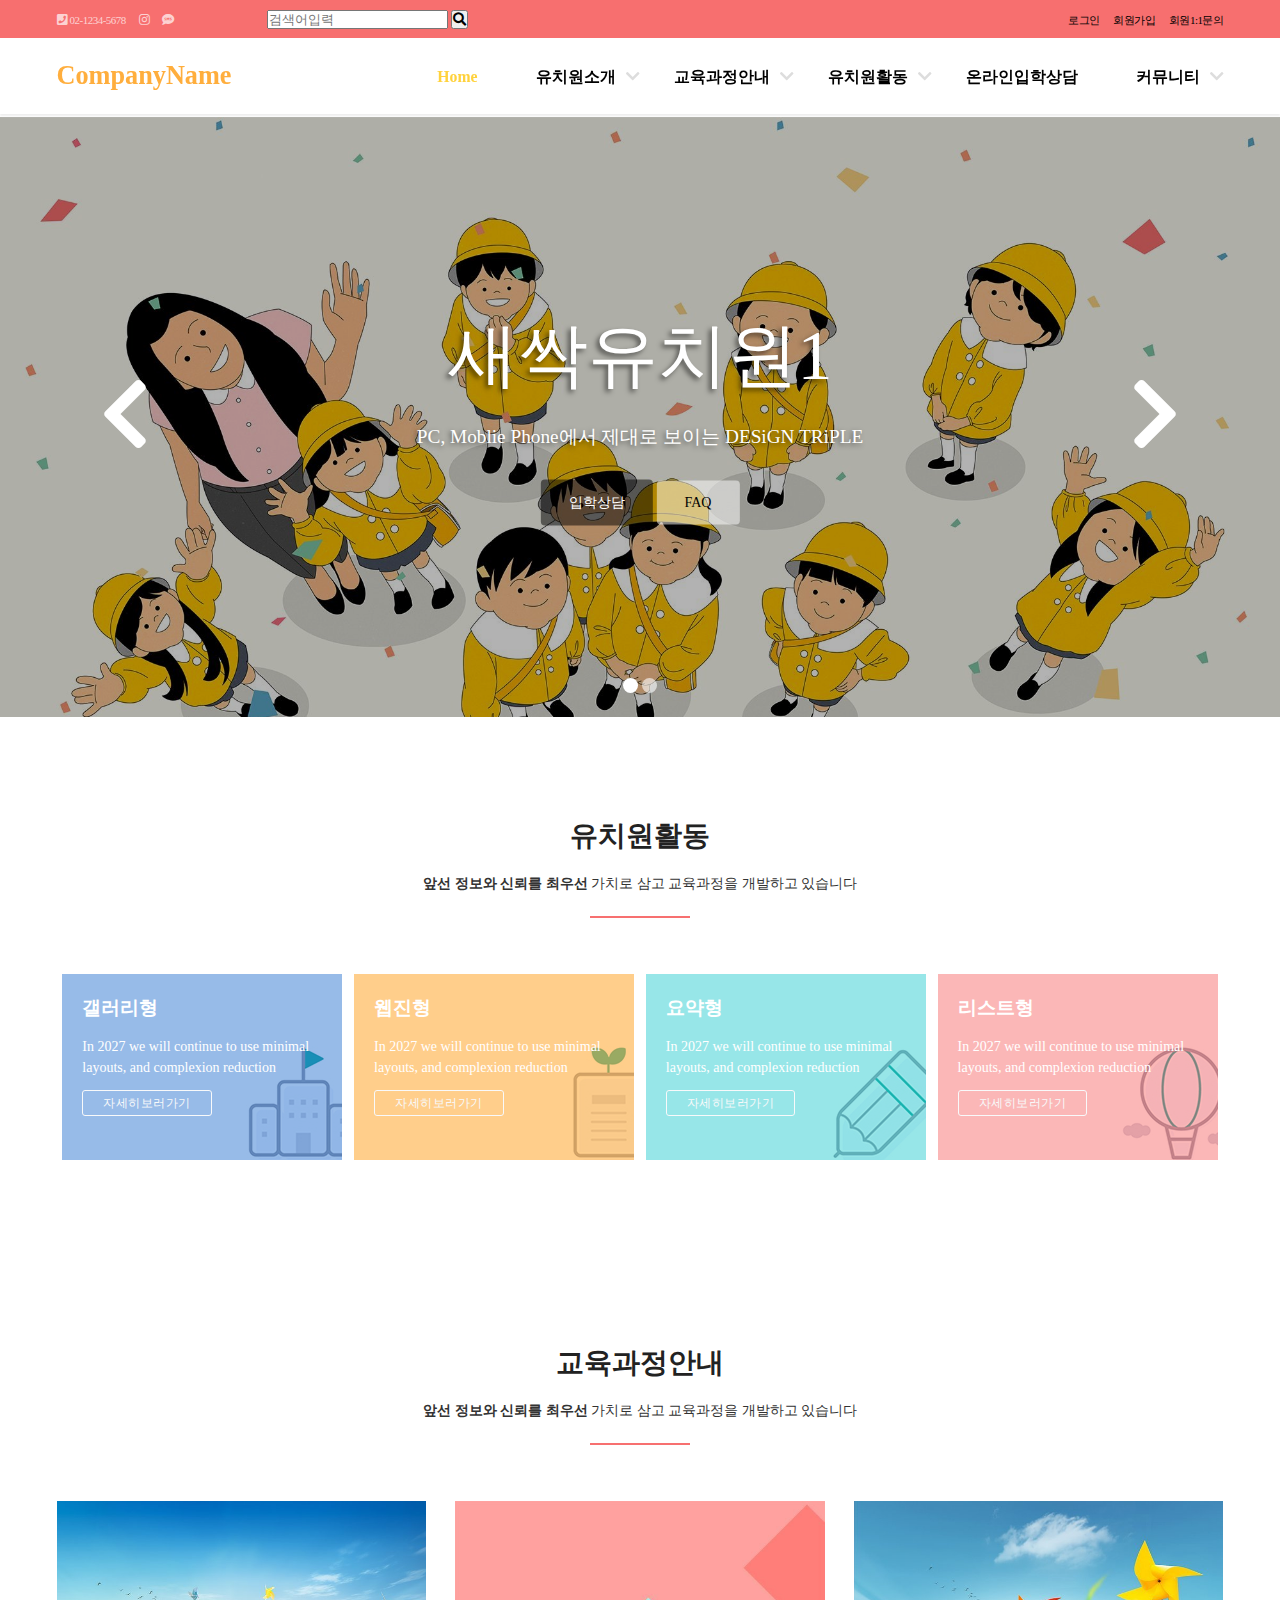
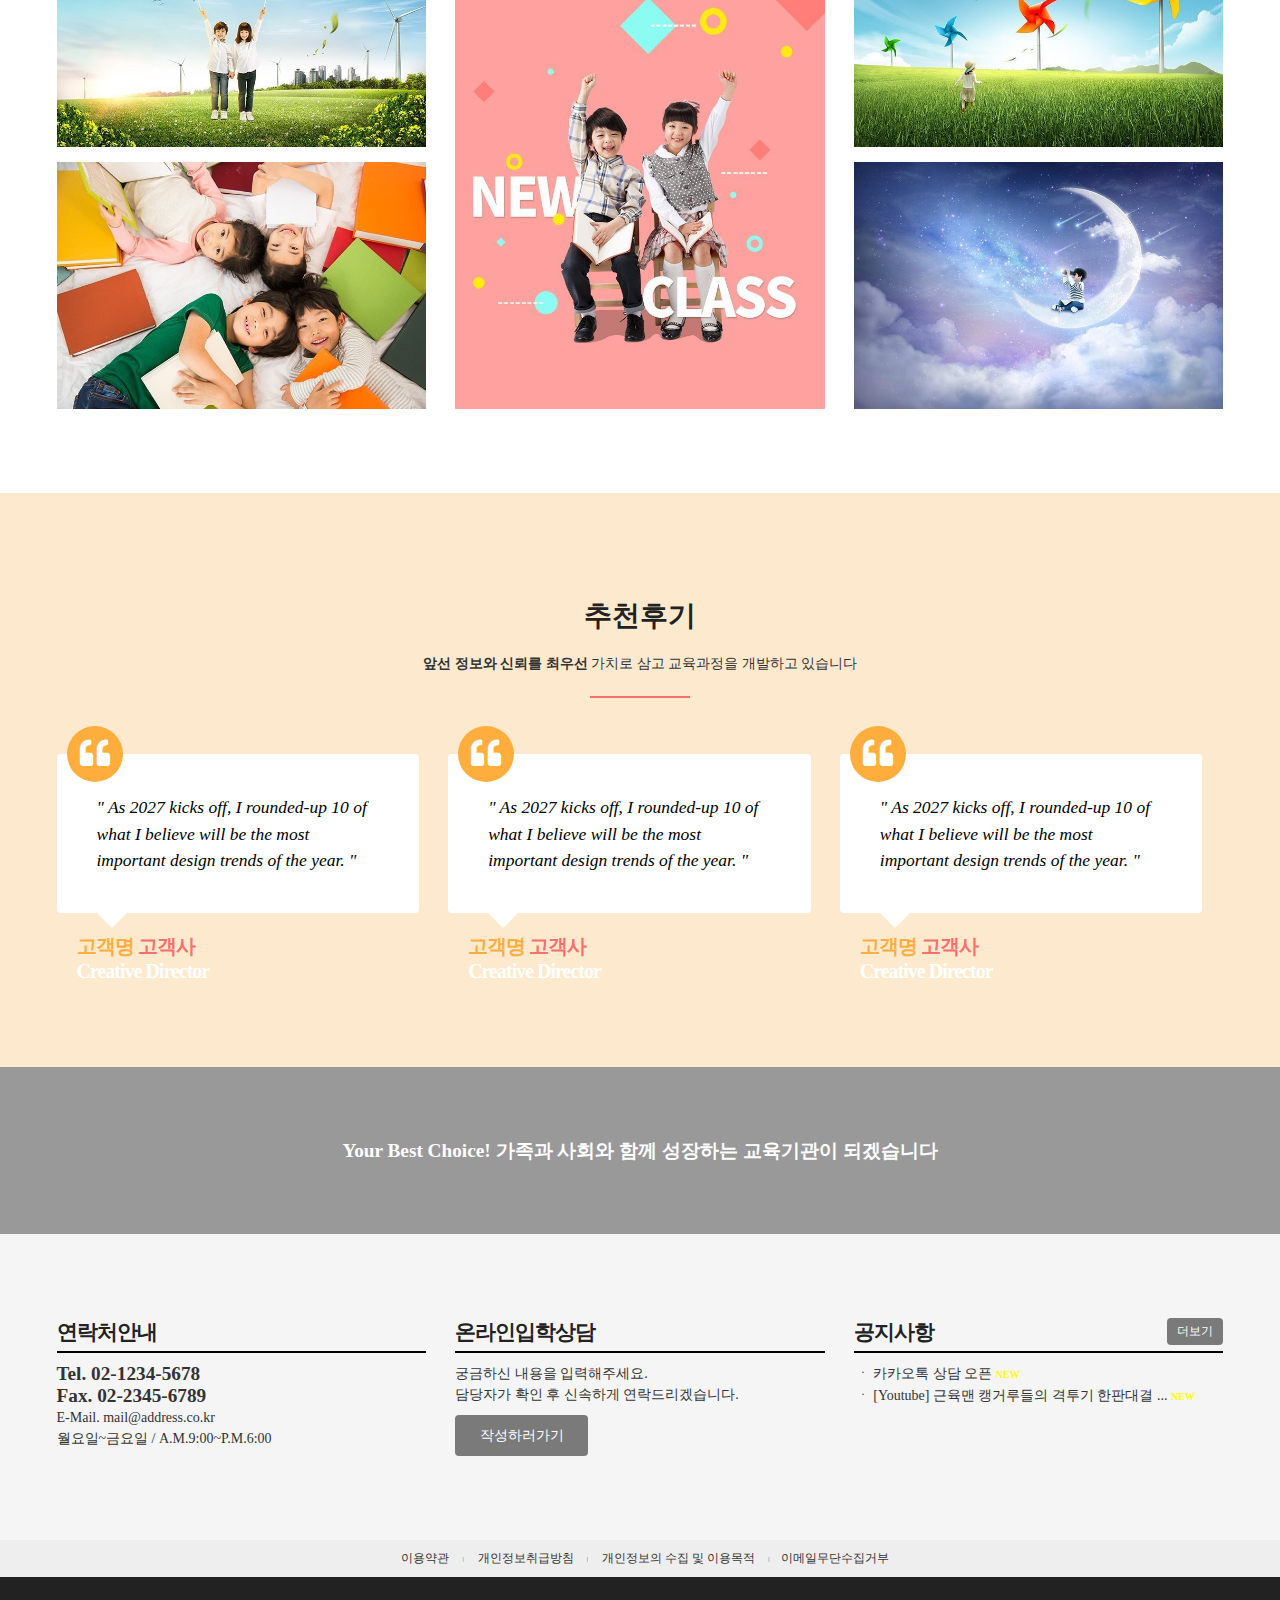
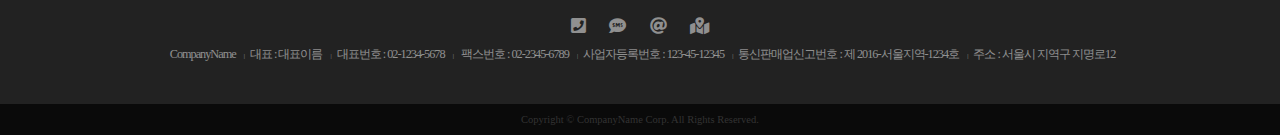
==== index.html @ 45c768ed "feat: top_menu search_box add" ====
<!DOCTYPE html>
<html lang="ko">
<meta charset="UTF-8">
<meta name="viewport" content="width=device-width, initial-scale=1.0">
<title>새싹유치원</title>
<link rel="stylesheet" href="css/index.css">
<link rel="stylesheet" href="https://use.fontawesome.com/releases/v5.7.0/css/all.css">
<!--[if lt IE 9]>
  <script src="https://oss.maxcdn.com/libs/html5shiv/3.7.0/html5shiv.js"></script>
<![endif]-->
<!-- 조건주석문 -->
<!--[if lt IE 9]-->
<!--[endif]-->
<!-- cc:ie 에밋조건확장문 단축기 -->

<!--[if lte IE 8 ]>
    lt는 >
    lte는 <
<![endif]-->
</head>

<body>

<div class="skip">
    <a href="#section">본문 바로가기</a>
</div>

<!-- 시멘틱태그를사용하면 검색엔진에서 상위로 노출해준다 하지만 브라우저 호환성은 많이 떨어진다 -->
    <header id="header">
        <div class="topmenu">
            <div class="row">
                <div class="sns">
                    <a href="#"><i class="fas fa-phone-square"></i> <span>02-1234-5678</span></a>
                    <a href="#"><i class="fab fa-instagram"></i>
                        <span class="blind">인스타그램</span>
                    </a>
                    <a href="#"><i class="fas fa-sms"></i>
                        <span class="blind">문자전송</span>
                    </a>
                    <div class="search_box">
                        <form action="#" method="post">
                            <fieldset>
                                <legend>
                                    검색
                                </legend>
                                <input type="text"  placeholder="검색어입력">
                                <button type="submit">
                                    <span class="blind">
                                        검색
                                    </span>
                                    <i class="fas fa-search"></i>
                                </button>
                            </fieldset>
                        </form>
                    </div>
                </div>
                <div class="login">
                    <a href="login.html">로그인</a>
                    <a href="join.html">회원가입</a>
                    <a href="#">회원1:1문의</a>
                </div>
            </div>
        </div>
        <div class="logoNav row">
            <h1>
                <a href="index.html">CompanyName</a>
            </h1>
            <nav class="nav">
                <ul class="depth1 cf">
                    <li><a href="#">Home</a></li>
                    <li><a href="#">유치원소개</a>
                        <ul class="depth2">
                        <li>
                            <a href="#">
                            원장인사말1      
                            </a>
                        </li>
                        <li>
                            <a href="#">
                            원장인사말2     
                            </a>
                        </li>
                        <li>
                            <a href="#">
                            연혁      
                            </a>
                        </li>
                        <li>
                            <a href="#">
                            비전      
                            </a>
                        </li>
                        <li>
                            <a href="#">
                            경여이념      
                            </a>
                        </li>
                        <li>
                            <a href="#">
                            위치안내1      
                            </a>
                        </li>
                        <li>
                            <a href="#">
                            위치안내2      
                            </a>
                        </li>
                        </ul>
                    </li>
                    <li><a href="#">교육과정안내</a>
                    <ul class="depth2">
                        <li>
                            <a href="#">
                            교육과정1
                            </a>
                        </li>
                        <li>
                            <a href="#">
                            교육과정2
                            </a>
                        </li>
                        <li>
                            <a href="#">
                            교육과정3
                            </a>
                        </li>
                        <li>
                            <a href="#">
                            교육과정4
                            </a>
                        </li>
                        <li>
                            <a href="#">
                            주요거래처
                            </a>
                        </li>
                    </ul>
                    </li>
                    <li><a href="#">유치원활동</a>
                        <ul class="depth2">
                            <li>
                                <a href="#">
                                    갤러리형
                                </a>
                            </li>
                            <li>
                                <a href="#">
                                    웹진형
                                </a>
                            </li>
                            <li>
                                <a href="#">
                                    요약형
                                </a>
                            </li>
                            <li>
                                <a href="#">
                                    리스트형
                                </a>
                            </li>
                        </ul>
                    </li>
                    <li><a href="#">온라인입학상담</a></li>
                    <li><a href="#">커뮤니티</a>
                        <ul class="depth2">
                            <li>
                                <a href="#">
                                    공지사항
                                </a>
                            </li>
                            <li>
                                <a href="#">
                                    자료실
                                </a>
                            </li>
                            <li>
                                <a href="#">
                                    FAQ
                                </a>
                            </li>
                            <li>
                                <a href="#">
                                    자유게시판
                                </a>
                            </li>
                        </ul>
                    </li>
                </ul>
            </nav>
        </div>
    </header>

    <section id="section">

        <article class="slideOuter">
            <article class="slideInner">
                <div>
                    <div class="text">
                        <p>새싹유치원1</p>
                        <p>PC, Moblie Phone에서 제대로 보이는 DESiGN TRiPLE</p>
                        <p>
                            <a href="#">입학상담</a>
                            <a href="#">FAQ</a>
                        </p>
                    </div>
                </div>
                <div>
                    <div class="text">
                        <p>새싹유치원2</p>
                        <p>PC, Moblie Phone에서 제대로 보이는 DESiGN TRiPLE</p>
                        <p>
                            <a href="#">입학상담</a>
                            <a href="#">FAQ</a>
                        </p>
                    </div>
                </div>
            </article>
            <div class="arr prev"><i class="fas fa-chevron-left"></i></div>
            <div class="arr next"><i class="fas fa-chevron-right"></i></div>
            <div class="dotBox">
                <a href="#" class="active"><span class="blind">1</span></a>
                <a href="#"><span class="blind">2</span></a>
            </div>
        </article>

        <article class="act row">
            <div class="title">
                <h2>유치원활동</h2>
                <p><strong>앞선 정보와 신뢰를 최우선</strong> 가치로 삼고 교육과정을 개발하고 있습니다</p>
            </div>
            <ul class="cf">
                <li>
                    <div>
                        <h3>갤러리형</h3>
                        <p>In 2027 we will continue to use minimal layouts, and complexion reduction</p>
                        <a href="#">자세히보러가기</a>
                    </div>
                </li>
                <li>
                    <div>
                        <h3>웹진형</h3>
                        <p>In 2027 we will continue to use minimal layouts, and complexion reduction</p>
                        <a href="#">자세히보러가기</a>
                    </div>
                </li>
                <li>
                    <div>
                        <h3>요약형</h3>
                        <p>In 2027 we will continue to use minimal layouts, and complexion reduction</p>
                        <a href="#">자세히보러가기</a>
                    </div>
                </li>
                <li>
                    <div>
                        <h3>리스트형</h3>
                        <p>In 2027 we will continue to use minimal layouts, and complexion reduction</p>
                        <a href="#">자세히보러가기</a>
                    </div>
                </li>
            </ul>
        </article>
        <article class="curriInfo row">
            <div class="title">
                <h2>교육과정안내</h2>
                <p><strong>앞선 정보와 신뢰를 최우선</strong> 가치로 삼고 교육과정을 개발하고 있습니다</p>
            </div>
            <div class="curriBox cf">
                <div class="col">
                    <div>
                        <img src="images/main-product1.min.jpg" alt="">
                        <div class="overlay">
                            <div class="copy">
                                <h3>The Everything Store</h3>
                                <p>Jeff Bezos And the Age og Amazon</p>
                            </div>
                        </div>
                    </div>
                    <div>
                        <img src="images/main-product2.min.jpg" alt="">
                        <div class="overlay">
                            <div class="copy">
                                <h3>The Self-Taught Programmer</h3>
                                <p>The Definitive Guide to Programming Professionally</p>
                            </div>
                        </div>
                    </div>
                </div>
                <div class="col">
                    <div>
                        <img src="images/main-product3.min.jpg" alt="">
                        <div class="overlay">
                            <div class="copy">
                                <h3>Expert Secrets</h3>
                                <p>The Underground Playbook for Finding Your Message, Building a Tribe, and Changing the
                                    World</p>
                            </div>
                        </div>
                    </div>
                </div>
                <div class="col">
                    <div>
                        <img src="images/main-product4.min.jpg" alt="">
                        <div class="overlay">
                            <div class="copy">
                                <h3>Python for Kids</h3>
                                <p>A Playful Introduction To Programming</p>
                            </div>
                        </div>
                    </div>
                    <div>
                        <img src="images/main-product5.min.jpg" alt="">
                        <div class="overlay">
                            <div class="copy">
                                <h3>Add a Device</h3>
                                <p>How to Add a Device to Your Amazon Account: Simple 1 Minute Steps with Screenshots
                                    (Register Kindle, Kindle Account, Add Device, Register Device)</p>
                            </div>
                        </div>
                    </div>
                </div>
            </div>
        </article>
        <article class="review">
            <div class="row">
                <div class="title">
                    <h2>추천후기</h2>
                    <p><strong>앞선 정보와 신뢰를 최우선</strong> 가치로 삼고 교육과정을 개발하고 있습니다</p>
                </div>
                <ul class="cf">
                    <li>
                        <div>
                            <div class="quote">
                                <i class="fas fa-quote-left"></i>
                            </div>
                            <blockquote class="blockQuote">
                                &quot; As 2027 kicks off, I rounded-up 10 of what I believe will be the most important
                                design trends of the year. &quot;
                            </blockquote>
                            <div class="client">
                                <p>고객명
                                    <a href="#">
                                        고객사
                                    </a>
                                </p>
                                <p>
                                    Creative Director
                                </p>
                            </div>
                        </div>
                    </li>
                    <li>
                        <div>
                            <div class="quote">
                                <i class="fas fa-quote-left"></i>
                            </div>
                            <blockquote class="blockQuote">
                                &quot; As 2027 kicks off, I rounded-up 10 of what I believe will be the most important
                                design trends of the year. &quot;
                            </blockquote>
                            <div class="client">
                                <p>고객명
                                    <a href="#">
                                        고객사
                                    </a>
                                </p>
                                <p>
                                    Creative Director
                                </p>
                            </div>
                        </div>
                    </li>
                    <li>
                        <div>
                            <div class="quote">
                                <i class="fas fa-quote-left"></i>
                            </div>
                            <blockquote class="blockQuote">
                                &quot; As 2027 kicks off, I rounded-up 10 of what I believe will be the most important
                                design trends of the year. &quot;
                            </blockquote>
                            <div class="client">
                                <p>고객명
                                    <a href="#">
                                        고객사
                                    </a>
                                </p>
                                <p>
                                    Creative Director
                                </p>
                            </div>
                        </div>
                    </li>
                </ul>
            </div>
        </article>
        <article class="bestChoice">
            <div class="overlay">
                <div class="row">
                    <p>Your Best Choice! 가족과 사회와 함께 성장하는 교육기관이 되겠습니다</p>
                </div>
            </div>
        </article>
        <article class="csNnotice">
            <div class="row cf">
                <div>
                    <h2>연락처안내</h2>
                    <div class="cscenter">
                        <p>
                            <a href="tel:02-1234-5678">
                                Tel. 02-1234-5678
                            </a>
                        </p>
                        <p>Fax. 02-2345-6789</p>
                        <p>
                            <a href="mailto: mail@address.co.kr">
                                E-Mail. mail@address.co.kr
                            </a>
                        </p>
                        <p>월요일~금요일 / A.M.9:00~P.M.6:00</p>
                    </div>
                </div>
                <div>
                    <h2>온라인입학상담</h2>
                    <div class="consult">
                        궁금하신 내용을 입력해주세요. <br>
                        담당자가 확인 후 신속하게 연락드리겠습니다.
                        <a href="#">작성하러가기</a>
                    </div>
                </div>
                <div>
                    <h2>공지사항</h2>
                    <ul class="notice">
                        <li><a href="#">
                                카카오톡 상담 오픈
                            </a></li>
                        <li><a href="#">
                                [Youtube] 근육맨 캥거루들의 격투기 한판대결
                                ...
                            </a></li>
                    </ul>
                    <a class="more" href="#">더보기</a>
                </div>
            </div>
        </article>
    </section>

    <footer id="footer">
        <div class="footerMenu">
            <div class="row">
                <a href="#">이용약관</a>
                <a href="#"> 개인정보취급방침 </a>
                <a href="#"> 개인정보의 수집 및 이용목적</a>
                <a href="#">이메일무단수집거부</a>
            </div>
        </div>
        <div class="comInfo">
            <div class="row">
                <div class="sns">
                    <a href="tel:02-123-1234">
                        <i class="fas fa-phone-square"></i>
                        <span class="blind">콜센터</span></a>
                    <a href="#">
                        <i class="fas fa-sms"></i>
                        <span class="blind">문자전송</span></a>
                    <a href="#">
                        <i class="fas fa-at"></i>
                        <span class="blind">이메일</span></a>
                    <a href="https://goo.gl/maps/5j4GAG8WB2VwJNU96" target="_blank">
                        <i class="fas fa-map-marked-alt"></i>
                        <span class="blind">찾아오시는길</span></a>
                </div>
                <div class="info">
                    <span>CompanyName</span>
                    <span>대표 : 대표이름</span>
                    <span>대표번호 : 02-1234-5678</span>
                    <span> 팩스번호 : 02-2345-6789</span>
                    <span>사업자등록번호 : 123-45-12345</span>
                    <span>통신판매업신고번호 : 제 2016-서울지역-1234호</span>
                    <span>주소 : 서울시 지역구 지명로12</span>
                </div>
            </div>
        </div>
        <div class="copyright">
            <div class="row">
                Copyright &copy; CompanyName Corp. All Rights Reserved.
            </div>
        </div>
    </footer>


</body>

</html>
---- css/index.css ----
@charset "utf-8";
@import "reset.css";
@import "common.css";


#section{
    padding-top: 117px;
}


.slideOuter {
    height: 600px;
    overflow: hidden;
    position: relative;
}

.slideOuter .arr {
    position: absolute;
    top: 50%;
    transform: translateY(-50%);
    font-size: 80px;
    color: #fff
}

.slideOuter .prev {
    left: 100px
}

.slideOuter .next {
    right: 100px
}

.slideOuter .dotBox {
    position: absolute;
    bottom: 20px;
    left: 50%;
    transform: translateX(-50%)
}

.slideOuter .dotBox a {
    display: inline-block;
    width: 15px;
    height: 15px;
    background: #fff;
    opacity: 0.6;
    border-radius: 50%
}

.slideOuter .dotBox a.active {
    opacity: 1;
}

.slideInner>div {
    height: 600px;
    background-size: cover;
    background-position: center;
    background-repeat: no-repeat;
    position: relative
}

.slideInner>div:before {
    content: '';
    position: absolute;
    top: 0;
    left: 0;
    bottom: 0;
    right: 0;
    background: rgba(0, 0, 0, 0.3);
}

.slideInner>div:first-child {
    background-image: url(../images/main-cover1.min.jpg)
}

.slideInner>div:last-child {
    background-image: url(../images/main-cover2.min.jpg)
}

.slideInner>div>.text {
    position: absolute;
    top: 50%;
    left: 50%;
    transform: translate(-50%, -50%);
    text-align: center;
    color: #fff;
    /* z-index:9999; */
}

.slideInner .text>p:first-child {
    font-size: 70px;
    text-shadow: -3px 3px 5px rgba(0, 0, 0, 0.5);
}

.slideInner .text>p:nth-child(2) {
    font-size: 19.25px;
    text-shadow: -2px 2px 5px rgba(0, 0, 0, 0.5);
    margin: 20px 0px 30px
}

.slideInner .text>p:nth-child(3)>a {
    display: inline-block;
    padding: 14px 28px;
    font-size: 14px;
    border-radius: 4px;
}

.slideInner .text>p:nth-child(3)>a:nth-child(1) {
    color: #fff;
    background: rgba(0, 0, 0, 0.5)
}

.slideInner .text>p:nth-child(3)>a:nth-child(2) {
    color: #000;
    background: rgba(255, 255, 255, 0.5)
}

.slideInner .text>p:nth-child(3)>a:nth-child(1):hover {
    background: #ffd23c
}

.slideInner .text>p:nth-child(3)>a:nth-child(2):hover {
    color: #fff
}

#section .title h2 {
    font-size: 28px;
    color: #222;
    margin: 20px 0 20px;
    font-weight: bold;
    text-align: center
}

#section .title p {
    font-size: 14px;
    color: #333;
    margin-bottom: 56px;
    padding-bottom: 25px;
    text-align: center;
    position: relative;
}

#section .title p:after {
    content: '';
    width: 100px;
    height: 2px;
    background: #f77070;
    position: absolute;
    bottom: 0;
    left: 50%;
    margin-left: -50px;
}

#section .title p strong {
    font-weight: bold
}

.act {
    padding: 80px 0
}

.act ul li {
    float: left;
    width: 24%;
    background-size: auto;
    background-repeat: no-repeat;
    height: 186px;
    margin: 0 0.5%;
    position: relative
}

.act ul li:nth-child(1) {
    background-image: url(../images/main-business1.min.jpg);
}

.act ul li:nth-child(1):before {
    content: '';
    position: absolute;
    top: 0;
    left: 0;
    right: 0;
    bottom: 0;
    background-color: rgba(48, 120, 210, 0.5);
}

.act ul li:nth-child(2) {
    background-image: url(../images/main-business2.min.jpg)
}

.act ul li:nth-child(2):before {
    content: '';
    position: absolute;
    top: 0;
    left: 0;
    right: 0;
    bottom: 0;
    background-color: rgba(255, 174, 61, 0.6);
}

.act ul li:nth-child(3) {
    background-image: url(../images/main-business3.min.jpg)
}

.act ul li:nth-child(3):before {
    content: '';
    position: absolute;
    top: 0;
    left: 0;
    right: 0;
    bottom: 0;
    background-color: rgba(48, 205, 210, 0.5);
}

.act ul li:nth-child(4) {
    background-image: url(../images/main-business4.min.jpg)
}

.act ul li:nth-child(4):before {
    content: '';
    position: absolute;
    top: 0;
    left: 0;
    right: 0;
    bottom: 0;
    background-color: rgba(247, 111, 111, 0.5);
}

.act ul li div {
    position: absolute;
    top: 10px;
    left: 20px;
    right: 20px;
    bottom: 10px;
    color: #fff;
}

.act ul li div h3 {
    margin: 10px 0;
    font-size: 19.25px;
    font-weight: bold
}

.act ul li div p {
    font-size: 14px;
    margin: 15px 0;
    line-height: 1.5
}

.act ul li div a {
    padding: 5px 20px;
    font-size: 12px;
    line-height: 1.5;
    border-radius: 3px;
    color: #f8f9fa;
    border: 1px solid #f8f9fa;
    letter-spacing: 0.5px;
    transition: all 0.5s;
}

.act ul li div a:hover {
    color: #212529;
    background-color: #f8f9fa
}

.curriInfo {
    padding: 84px 0;
}

.curriBox>div {
    float: left;
    width: 31.66%
}

.curriBox>.col:nth-child(1)>div:first-child {
    margin-bottom: 15px;
}

.curriBox>.col:nth-child(2) {
    margin: 0 2.5%;
}


.curriBox>.col:nth-child(3)>div:first-child {
    margin-bottom: 15px;
}

.curriBox>.col>div {
    position: relative;

}

.curriBox .overlay {
    position: absolute;
    top: 0;
    left: 0;
    right: 0;
    bottom: 0;
    background: -o-liner-gradient(to right, #ffd23c, #ffae3d);
    /* 오페라 */
    background: -moz-liner-gradient(to right, #ffd23c, #ffae3d);
    /* 파이어폭스 */
    background: -webkit-liner-gradient(left top, #ffd23c, #ffae3d);
    /* 옛날브라우져 */
    background: linear-gradient(to right, #ffd23c, #ffae3d);
    opacity: 0;
    transition: all 0.5s;
    overflow: hidden;
    /* 카피 클래스의 바텀이 -20px 내려가서 오버레이 클레스 부분의 속성을 오버플로우 히든을 해줘야지 아래에 마우스 커서가 갈경우의 hover 반을을 없애준다 */
}

.curriBox .copy {
    position: absolute;
    /* 이미 부모가 포지션 속성을 갖고 있을때는 포지션 relativ 속성을 줄필요가없다 */
    bottom: -20px;
    left: 20px;
    right: 20px;
    color: #fff;
    transition: all 0.5s;
}

.curriBox .col>div:hover .copy {
    bottom: 20px;
}

.curriBox .copy h3 {
    font-size: 24.5px;
    font-weight: bold;
}

.curriBox .copy p {
    font-size: 14px;
    font-weight: bold;
    margin: 15px 0;
    line-height: 1.5;
}


.curriBox .col>div:hover .overlay {
    opacity: 0.8
}

.review {
    background: #fdeace;
    padding: 84px 0
}

.review ul li {
    float: left;
    width: 31.06%;
    /* background: red; */
}

.review ul li:nth-child(2) {
    margin: 0 2.5%;
}

.review ul li>div {
    position: relative;
}

.review .quote {
    font-size: 30px;
    color: #fff;
    width: 56px;
    height: 56px;
    background-color: #ffae3d;
    border-radius: 50%;
    text-align: center;
    line-height: 56px;
    position: absolute;
    top: -28px;
    left: 10px;
    z-index: 999;
    /* 블록속성의 쿼트가 나중에 코딩이되있으므로 따옴표가 객체들 아래로 내려가있는데 쿼트 박스에다 z-index: ;속성을줘서 위로 올릴수있다 */
    /* 따옴표 부분 코딩 */
}

.review .blockQuote {
    background: #fff;
    font-size: 17.5px;
    padding: 40px;
    border-radius: 4px;
    font-style: italic;
    line-height: 1.5;
    position: relative;
    margin-bottom: 20px;
    /* 리뷰말풍선내용에대한 코딩 */
}

.review .blockQuote:after {
    content: '';
    position: absolute;
    top: 100%;
    /* 에프터값을 이용하여 좌우의 넓이를 정하고 탑의 높이를 정하면 부모 바로 아래쪽으로 내려올수 있다 */
    left: 40px;
    border-top: 15px solid #fff;
    border-left: 15px solid transparent;
    border-right: 15px solid transparent;
    /* 반대방향의 삼각형을 없앨려면 바텀을 없애면된다 */
    /* 말풍선 밑에 삼각형꼬리모양의 보더라인들을 주어서 코딩으로 생성할수 있다 */
}

.review .client {
    padding: 0 20px;
    font-size: 20px;
    font-weight: bold;
    letter-spacing: -1px;
}
/* 고객명과 고객사들부분 코딩 */

.review .client p:nth-child(1) {
    font-size: 20px;
    color: #ffae3d;
}

.review .client a {
    color: #f76f6f;
}

.review .client p:nth-child(2) {
    color: #fff;
}


.bestChoice {
    background: url(../images/main-bottomBanner.min.jpg) no-repeat;
    /* height: 160px; */
    background-size: cover;
    background-position: center;
    background-attachment: fixed;
    /* 백그라운드 어탠치먼트 속성은 배경이미지는 픽스드 가된다 스크롤을 내리면 전체 레이아웃에 있는 박스는 고정되지만 배경이미지는 변하는 모습을 볼수가있다 */
    font-size: 19.25px;
    color: #fff;
    text-align: center;
    /* line-height: 160px; */
    font-weight: bold;
    position: relative;
}
    /* 백그라운드 어탠치먼트 픽스드 속성 스크롤에따라 배경이달라지는 반응형 속성 */
.bestChoice:before {
    content: '';
    background-color: rgba(0, 0, 0, 0.4);
    position: absolute;
    /* 앱솔루트 값을 쓰면 사이즈의 크기가 절대적으로 고정이 되므로 아래 하위 태그에 하이트값이나 넓이 값을줄때는 주의해야한다 */
    top: 0;
    left: 0;
    bottom: 0;
    right: 0;
}

/* 
.bestChoice .overlay{
    background-color: rgba(0,0,0,0.4);
    position: absolute; */
/* top: 0;
    left: 0;
    bottom: 0;
    right: 0;
} */
/* 앱솔루트 값을 쓰면 사이즈의 크기가 절대적으로 고정이 되므로 아래 하위 태그에 하이트값이나 넓이 값을줄때는 주의해야한다 */

.bestChoice .row {
    padding: 70px 0px;
    position: relative;
    /* 패딩으로도 하이트 값을 새울수 있으나 라인하이트 속성은 사용하지 못하니 텍스트 값안에 직접넣어야한다 */
    /* 포지션이없는곳에서는 zindex속성을 써도 유효하지가 않다 쓰기전에 포지션 속성을줄것 */
    /* 포지션속성이 필요한데 굳이넣어줘야할때는 relative속성값을 쓴다 */
    /* div오버레이 방식으로 풀어보는거랑 padding방식으로 풀어보는거랑 둘다 숙지해보기 
    오버레이 클레스가 있는 상태에선 패딩으로는 레이아웃을 맞출수가없음 오버레이 클레스에서는 포지션이 앱솔루트 값으로 절대값을 갇기떄문에 패딩이 아닌 하이트값을 주어서 레이아웃을잡아야한다*/
}





.csNnotice {
    background: #f5f5f5;
    padding: 84px 0;
    color: #333;
}

.csNnotice>.row>div {
    float: left;
    width: 31.66%;
}

.csNnotice h2 {
    font-size: 21px;
    color: #222;
    letter-spacing: -1px;
    font-weight: bold;
    border-bottom: #000 2px solid;
    padding-bottom: 5px;
    margin-bottom:10px;
}

.csNnotice>.row>div:nth-child(2) {
    margin: 0 2.5%;
}

.csNnotice .cscenter p:nth-child(1),
.csNnotice .cscenter p:nth-child(2) {
    font-size: 19.25px;
    font-weight: bold;
}

.csNnotice .cscenter p:nth-child(3),
.csNnotice .cscenter p:nth-child(4){
    font-size: 14px;
    line-height: 1.5;
}

.csNnotice .consult {
    font-size: 14px;
    line-height: 1.5;
}

.csNnotice .consult a {
    display: block;
    /* 디스플레이속성값을 인라인-블럭으로 줄경우 공간이 모자르면 태그의 위치가 변해버리기 때문에  블럭태그로 주는것이 좋다 */
    padding: 10px 20px;
    background: rgba(0,0,0,0.5);
    color: #fff;
    width: 133px;
    border-radius: 4px;
    margin-top: 10px;
    text-align: center;
}

.csNnotice .consult a:hover {
    background: #ffae3d;
}


.csNnotice .notice li {
    padding: 2px;
}


.csNnotice .notice a {
    font-size: 14px;
    display: block;
    /* white-space: nowrap;
    overflow: hidden; */
    /* text-overflow: ellipsis; */
    /* 인라인태그들은 오버플로우 히든이 먹히지않으므로 디스플래이를 블록으로바꿔준다 */
}

.csNnotice .notice a:before {
    content: 'ㆍ';
}

.csNnotice .notice a:after {
    content: 'NEW';
    color: #ff0;
    font-size: 10px;
    font-weight: bold;
}

.csNnotice div:nth-child(3)   {
    position: relative;
    /* nth-child선택자를 사용할때는 태그앞에 클래스명이붙은 태그들을 무시하고 선택이된다 */
}

.csNnotice .notice+.more {
    position: absolute;
    top: 0px;
    right: 0;
    padding:5px 10px;
    color: #fff;
    border-radius: 4px;
    font-size: 12px;
    background: rgba(0,0,0,0.5);
}

.csNnotice .notice+.more:hover {
    background: #ffae3d;
}
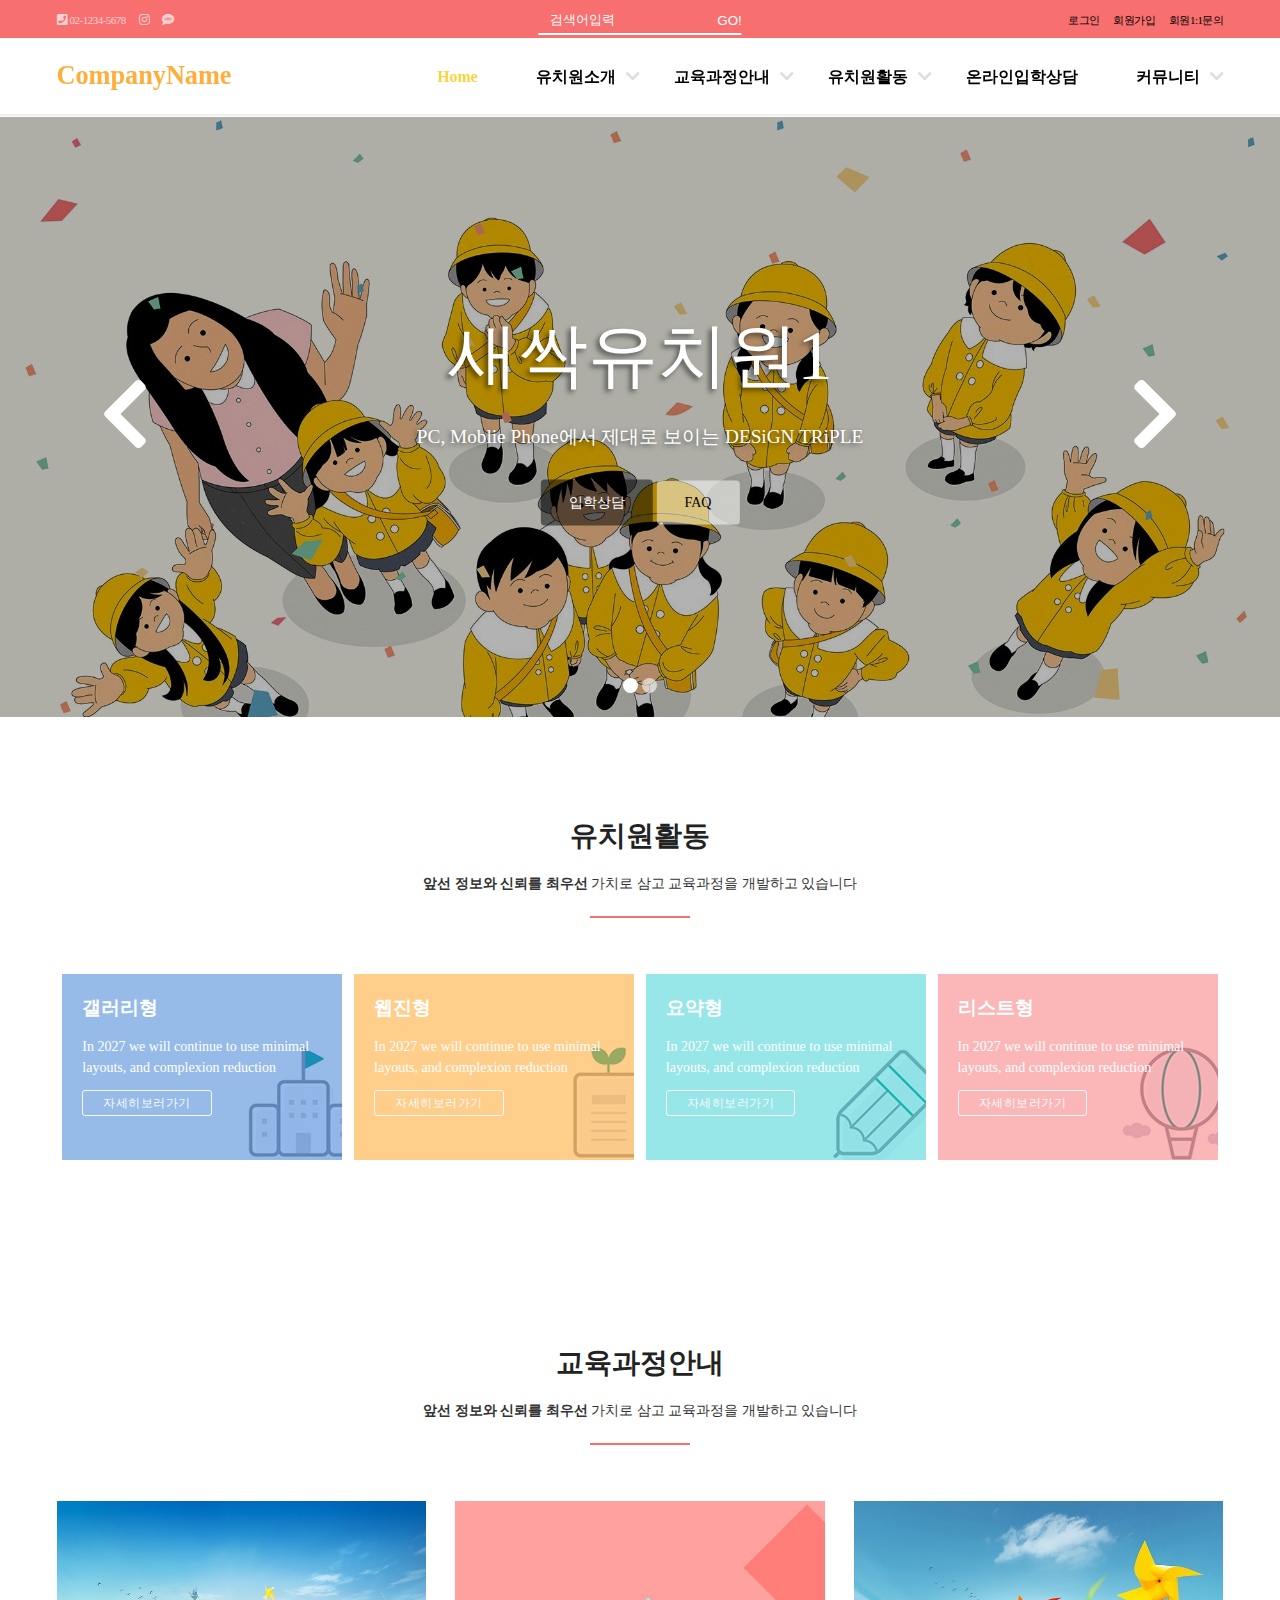
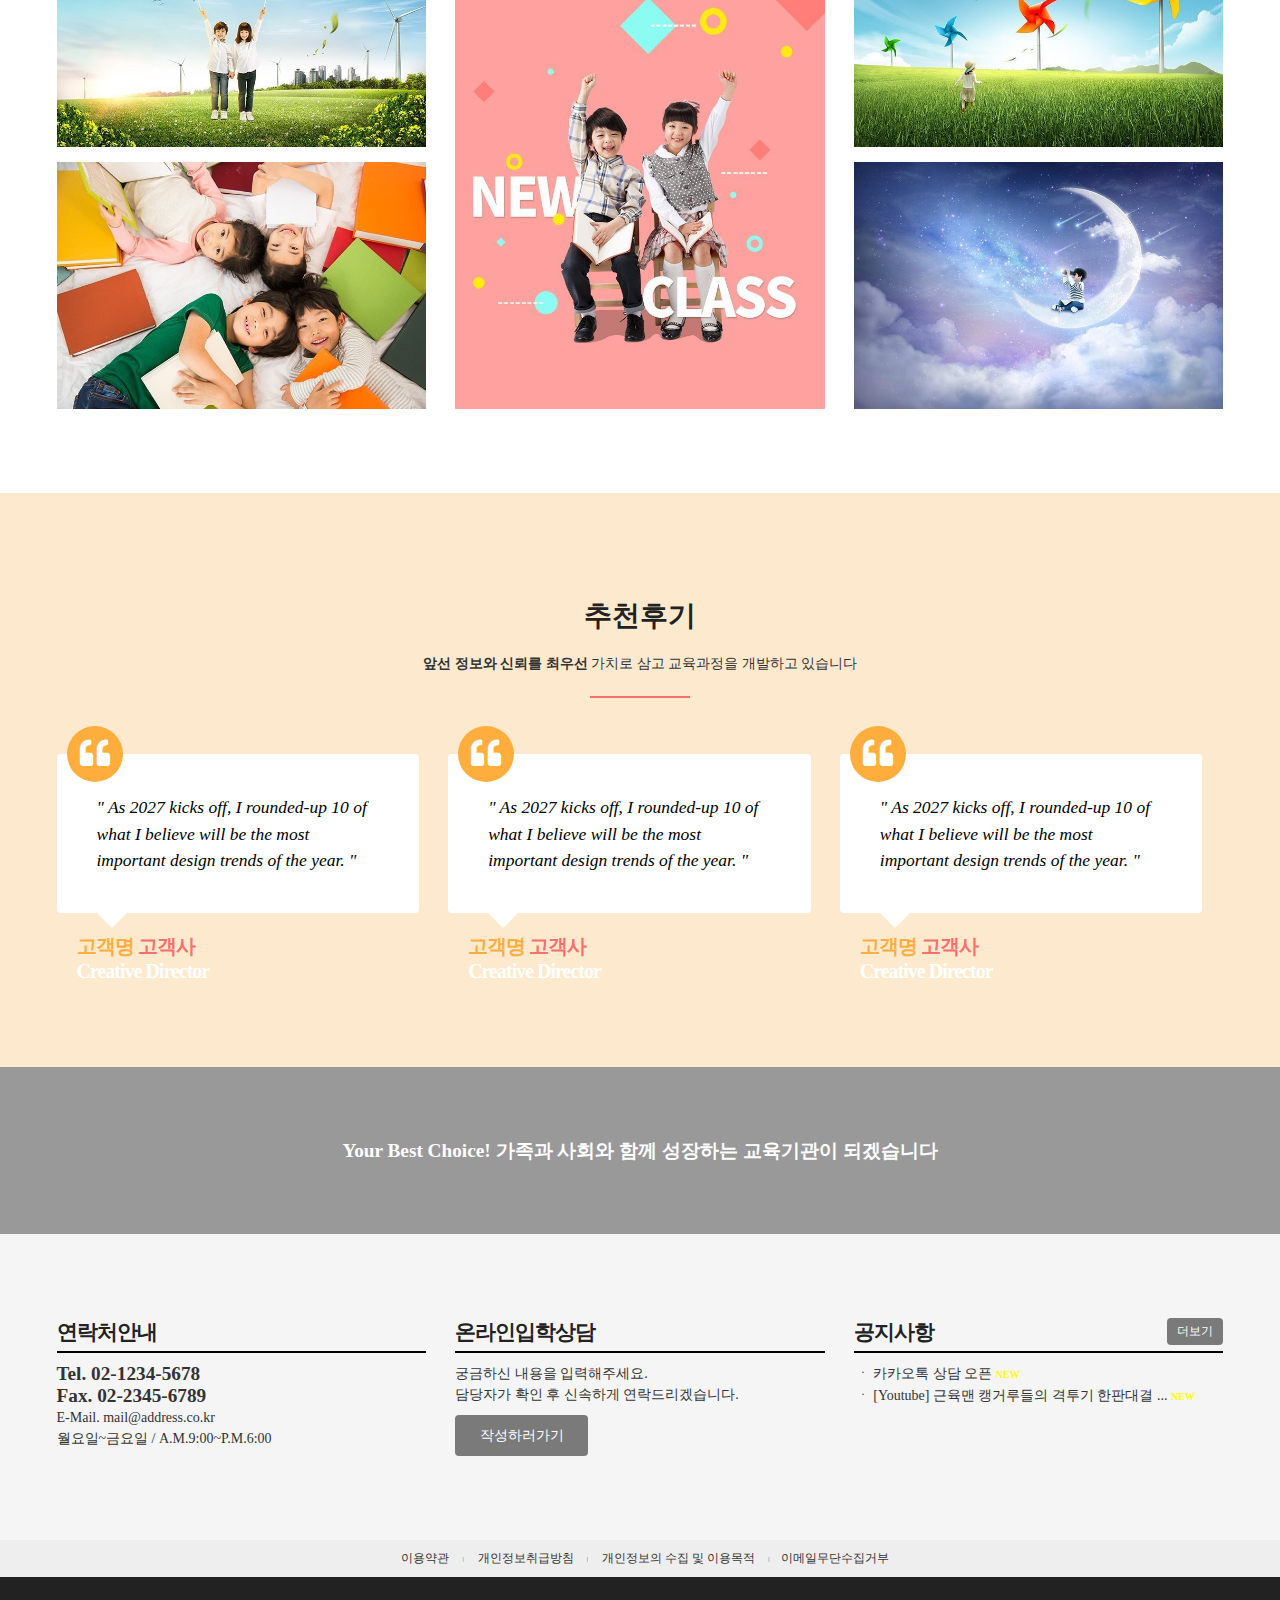
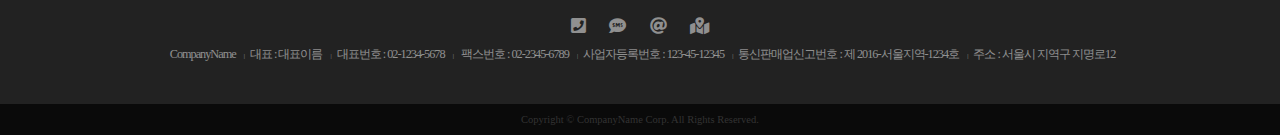
==== commit 7f560d01: "fix: search_box style fix" ====
--- a/index.html
+++ b/index.html
@@ -41,14 +41,15 @@
                         <form action="#" method="post">
                             <fieldset>
                                 <legend>
-                                    검색
+                                    검색창
                                 </legend>
                                 <input type="text"  placeholder="검색어입력">
                                 <button type="submit">
                                     <span class="blind">
                                         검색
                                     </span>
-                                    <i class="fas fa-search"></i>
+                                        GO!
+                                    <!-- <i class="fas fa-search"></i> -->
                                 </button>
                             </fieldset>
                         </form>
@@ -63,7 +64,7 @@
         </div>
         <div class="logoNav row">
             <h1>
-                <a href="index.html">CompanyName</a>
+                <a href="https://alswo515.github.io/kinder/">CompanyName</a>
             </h1>
             <nav class="nav">
                 <ul class="depth1 cf">
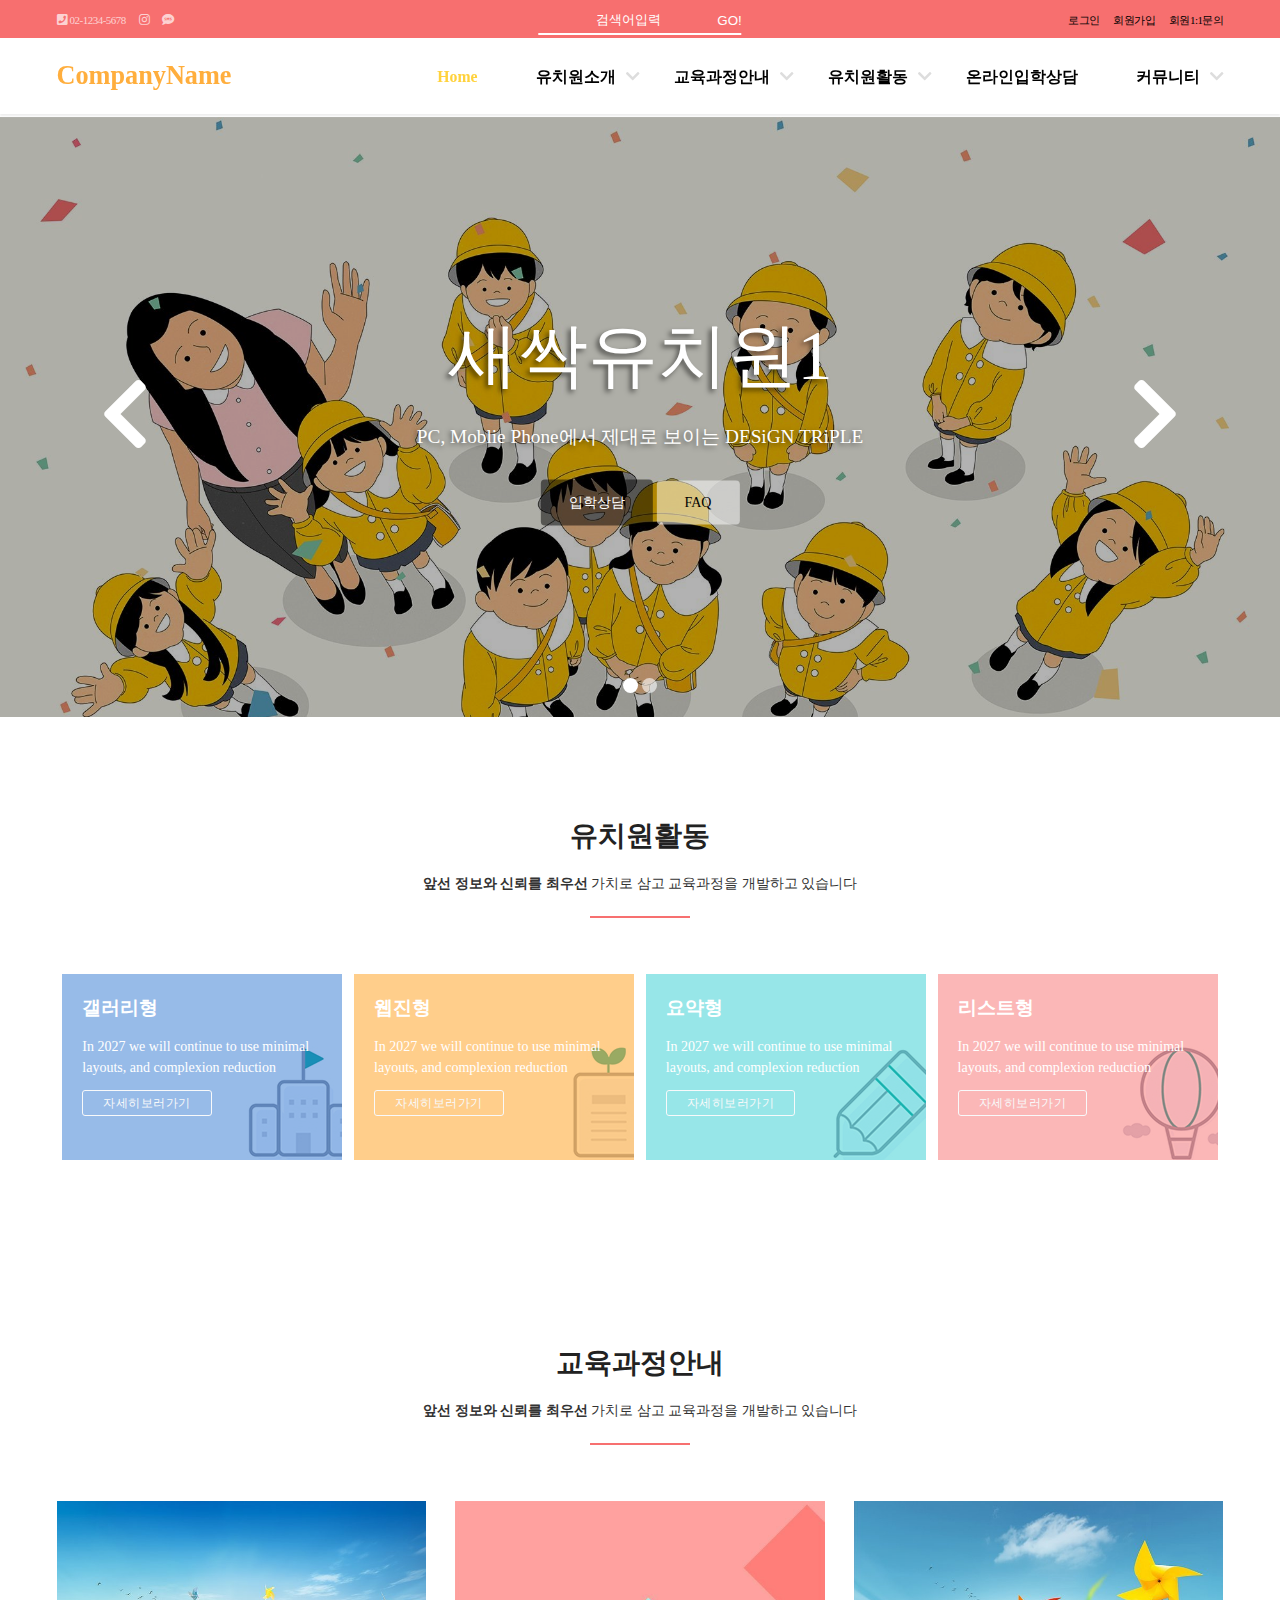
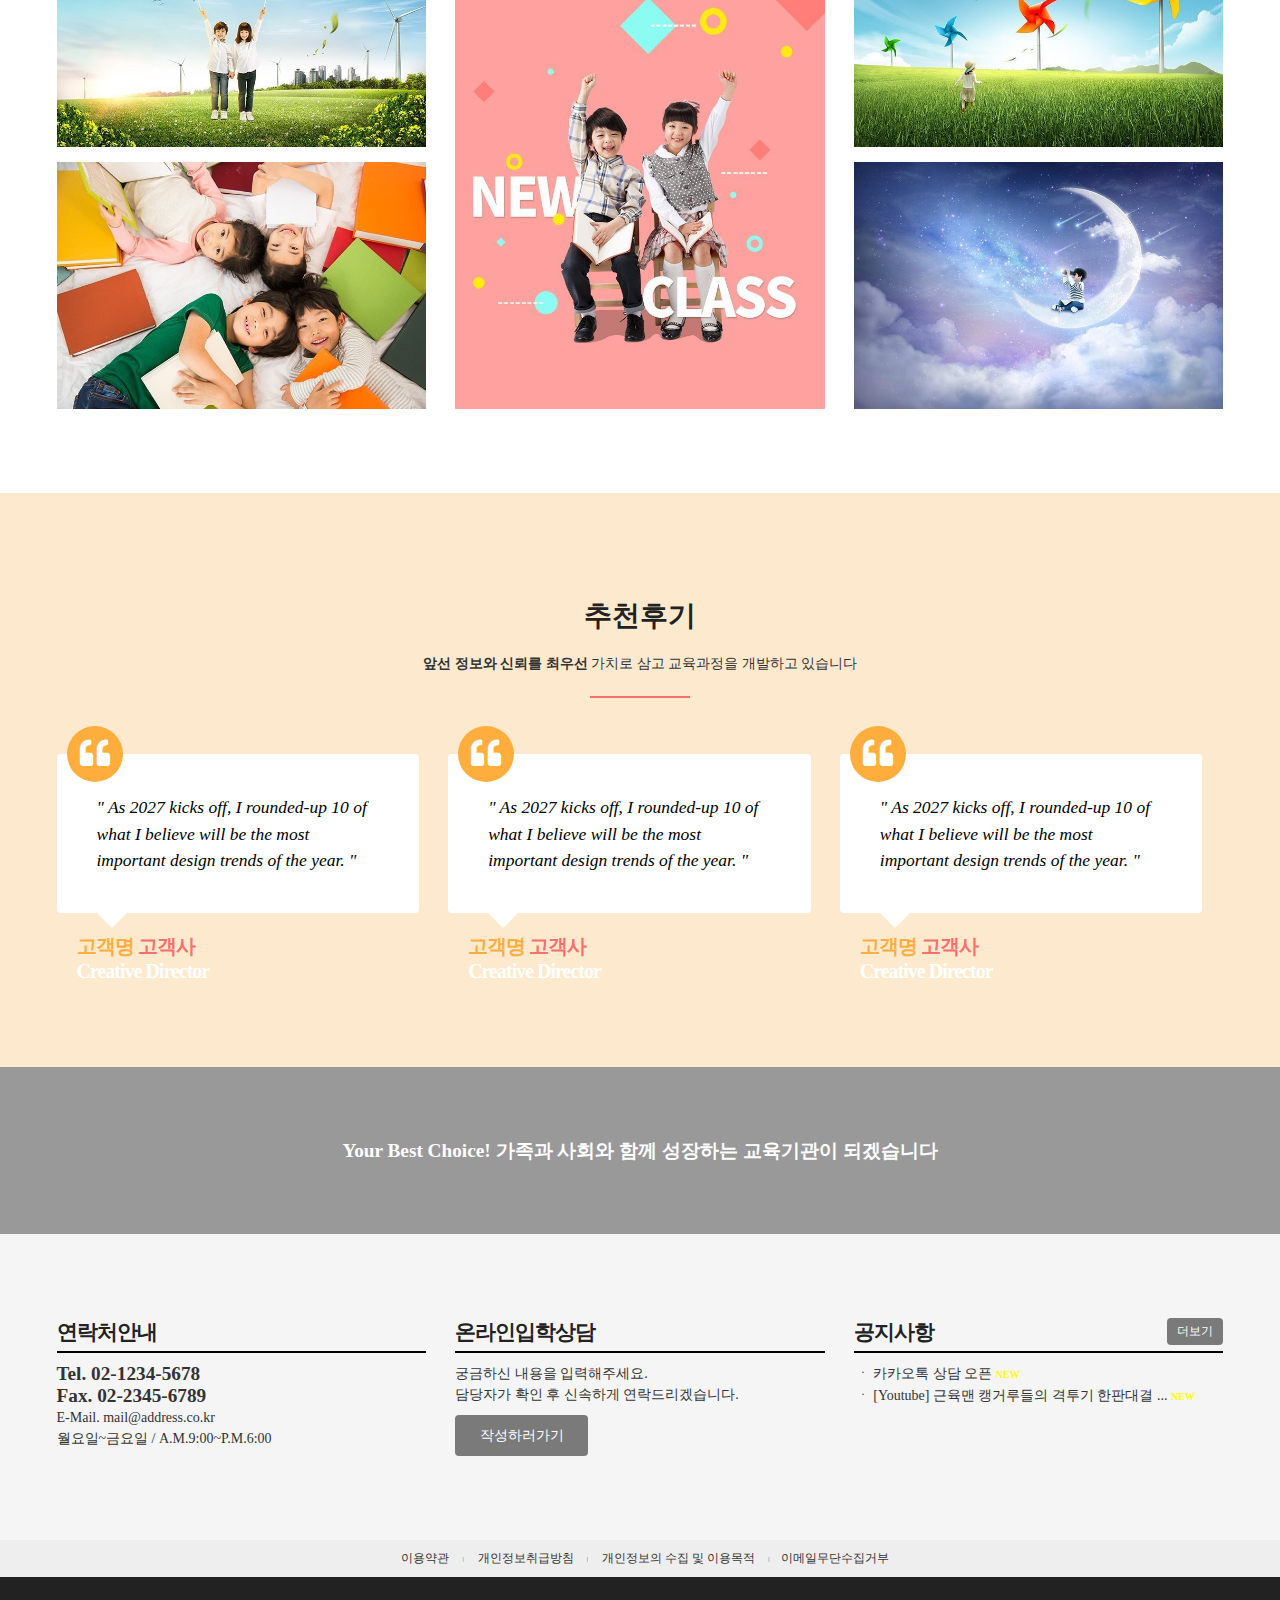
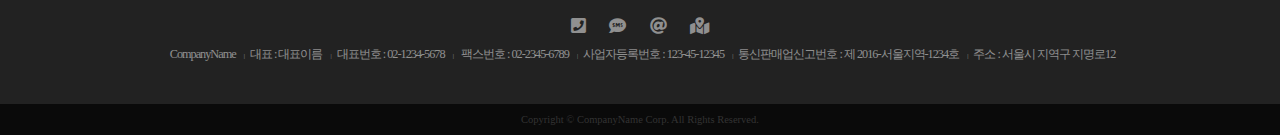
==== commit 65152d74: "feat: responsive compatibility" ====
--- a/index.html
+++ b/index.html
@@ -1,7 +1,7 @@
 <!DOCTYPE html>
 <html lang="ko">
 <meta charset="UTF-8">
-<meta name="viewport" content="width=device-width, initial-scale=1.0">
+<meta name="viewport" content="width=device-width, initial-scale=1.0, maximum-scale=2.0">
 <title>새싹유치원</title>
 <link rel="stylesheet" href="css/index.css">
 <link rel="stylesheet" href="https://use.fontawesome.com/releases/v5.7.0/css/all.css">
@@ -12,7 +12,7 @@
 <!--[if lt IE 9]-->
 <!--[endif]-->
 <!-- cc:ie 에밋조건확장문 단축기 -->
-
+<!-- if it ie 9 이란말은 익스플로러9이후부터는 이란말이다 -->
 <!--[if lte IE 8 ]>
     lt는 >
     lte는 <
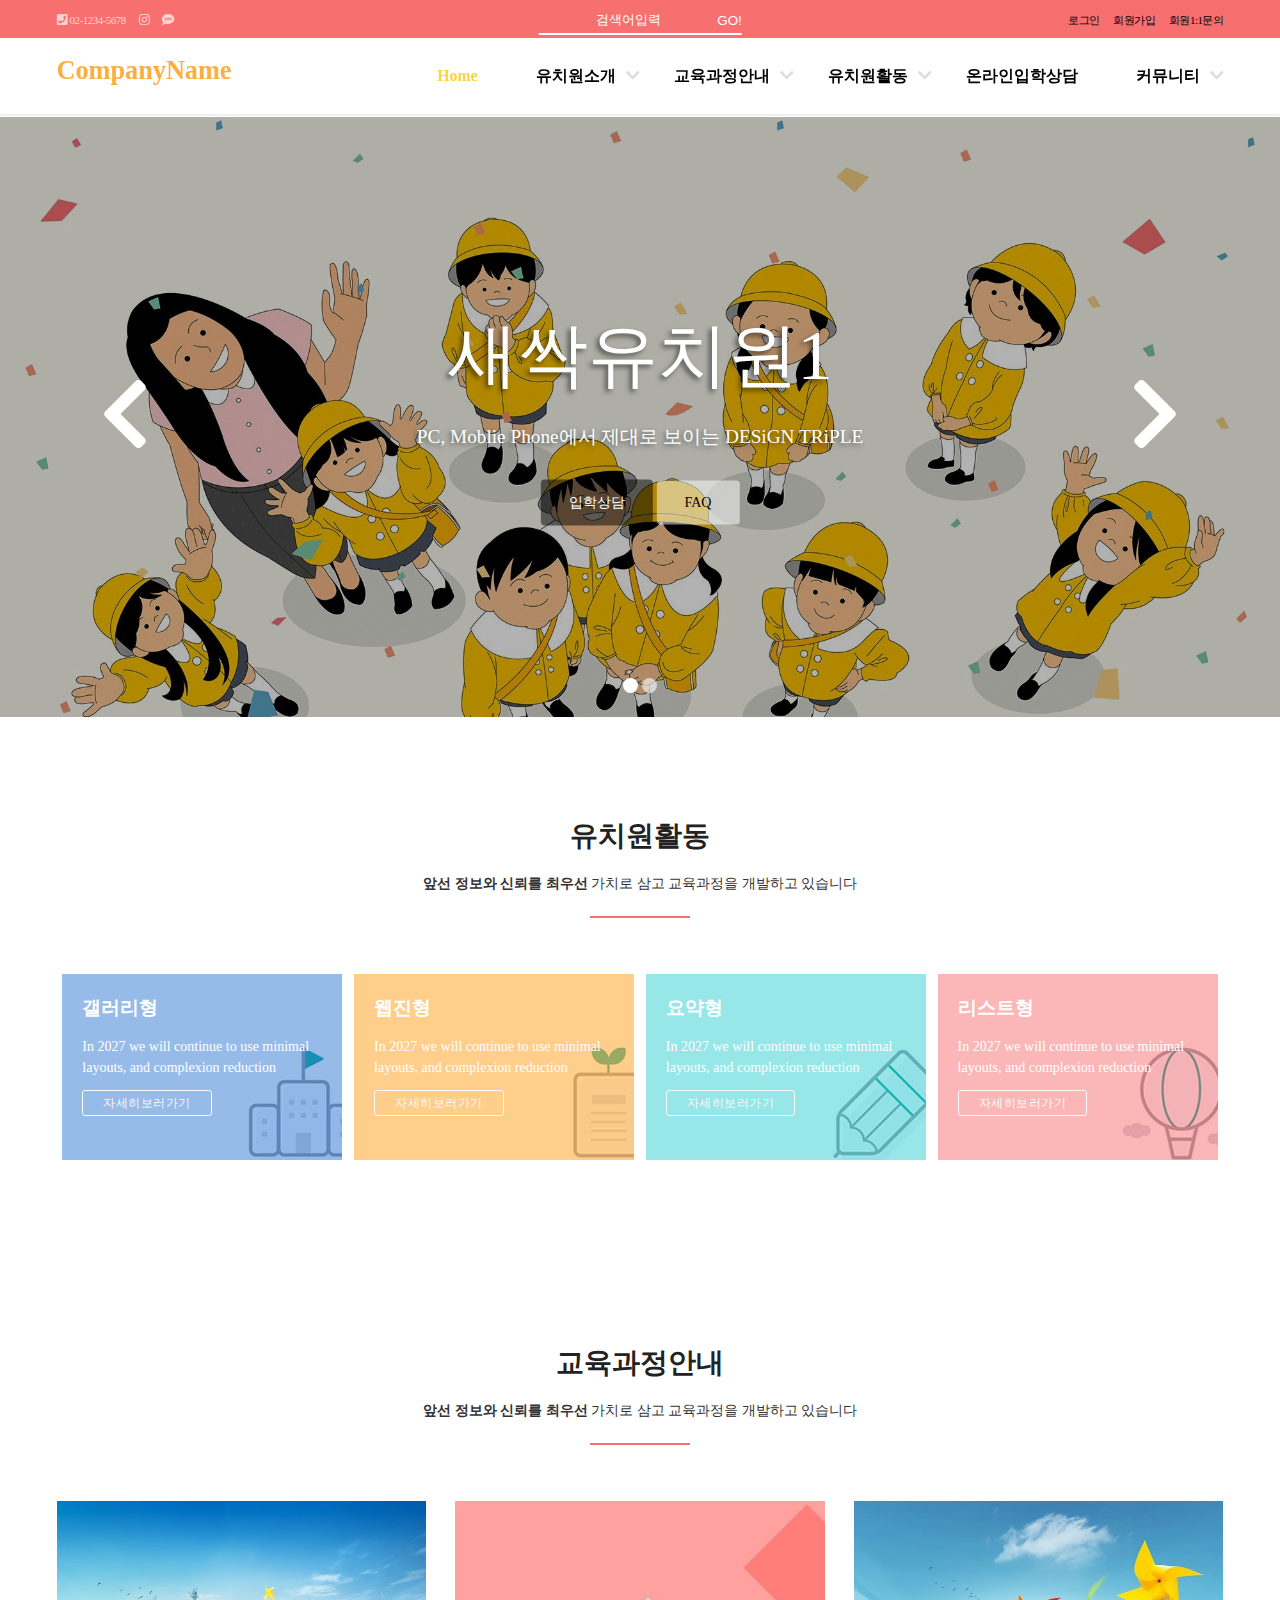
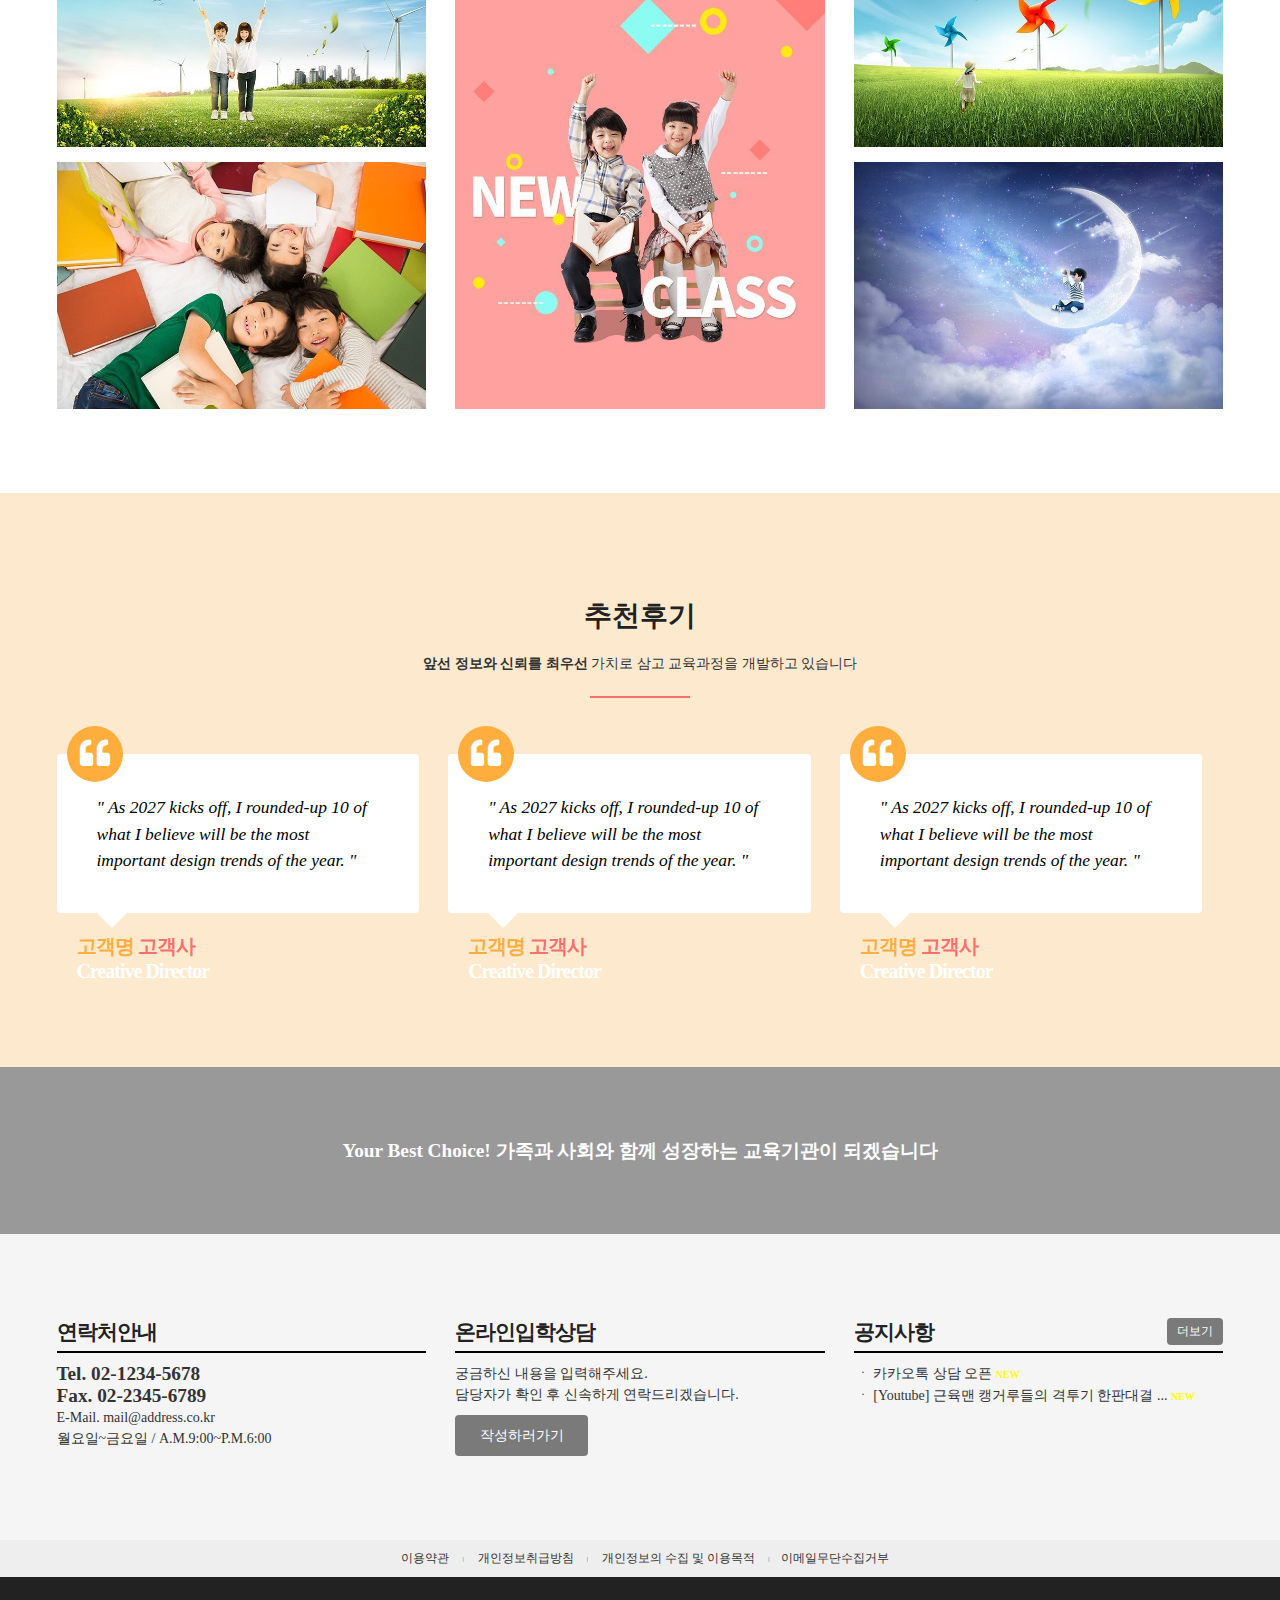
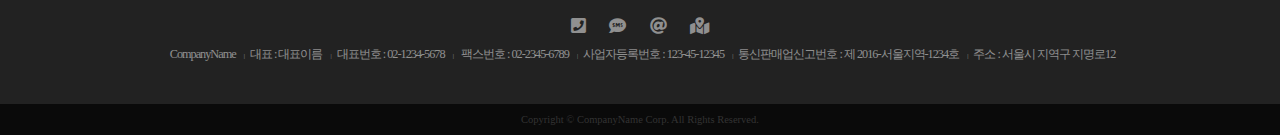
==== commit d352354b: "feat: webfont icon add" ====
--- a/index.html
+++ b/index.html
@@ -21,11 +21,11 @@
 
 <body>
 
-<div class="skip">
-    <a href="#section">본문 바로가기</a>
-</div>
-
-<!-- 시멘틱태그를사용하면 검색엔진에서 상위로 노출해준다 하지만 브라우저 호환성은 많이 떨어진다 -->
+    <div class="skip">
+        <a href="#section">본문 바로가기</a>
+    </div>
+
+    <!-- 시멘틱태그를사용하면 검색엔진에서 상위로 노출해준다 하지만 브라우저 호환성은 많이 떨어진다 -->
     <header id="header">
         <div class="topmenu">
             <div class="row">
@@ -43,12 +43,12 @@
                                 <legend>
                                     검색창
                                 </legend>
-                                <input type="text"  placeholder="검색어입력">
+                                <input type="text" placeholder="검색어입력">
                                 <button type="submit">
                                     <span class="blind">
                                         검색
                                     </span>
-                                        GO!
+                                    GO!
                                     <!-- <i class="fas fa-search"></i> -->
                                 </button>
                             </fieldset>
@@ -66,76 +66,82 @@
             <h1>
                 <a href="https://alswo515.github.io/kinder/">CompanyName</a>
             </h1>
+            <div class="open_nav">
+                <span class="blind">
+                    메뉴열기
+                </span>
+                <i class="fas fa-bars"></i>
+            </div>
             <nav class="nav">
                 <ul class="depth1 cf">
                     <li><a href="#">Home</a></li>
                     <li><a href="#">유치원소개</a>
                         <ul class="depth2">
-                        <li>
-                            <a href="#">
-                            원장인사말1      
-                            </a>
-                        </li>
-                        <li>
-                            <a href="#">
-                            원장인사말2     
-                            </a>
-                        </li>
-                        <li>
-                            <a href="#">
-                            연혁      
-                            </a>
-                        </li>
-                        <li>
-                            <a href="#">
-                            비전      
-                            </a>
-                        </li>
-                        <li>
-                            <a href="#">
-                            경여이념      
-                            </a>
-                        </li>
-                        <li>
-                            <a href="#">
-                            위치안내1      
-                            </a>
-                        </li>
-                        <li>
-                            <a href="#">
-                            위치안내2      
-                            </a>
-                        </li>
+                            <li>
+                                <a href="#">
+                                    원장인사말1
+                                </a>
+                            </li>
+                            <li>
+                                <a href="#">
+                                    원장인사말2
+                                </a>
+                            </li>
+                            <li>
+                                <a href="#">
+                                    연혁
+                                </a>
+                            </li>
+                            <li>
+                                <a href="#">
+                                    비전
+                                </a>
+                            </li>
+                            <li>
+                                <a href="#">
+                                    경여이념
+                                </a>
+                            </li>
+                            <li>
+                                <a href="#">
+                                    위치안내1
+                                </a>
+                            </li>
+                            <li>
+                                <a href="#">
+                                    위치안내2
+                                </a>
+                            </li>
                         </ul>
                     </li>
                     <li><a href="#">교육과정안내</a>
-                    <ul class="depth2">
-                        <li>
-                            <a href="#">
-                            교육과정1
-                            </a>
-                        </li>
-                        <li>
-                            <a href="#">
-                            교육과정2
-                            </a>
-                        </li>
-                        <li>
-                            <a href="#">
-                            교육과정3
-                            </a>
-                        </li>
-                        <li>
-                            <a href="#">
-                            교육과정4
-                            </a>
-                        </li>
-                        <li>
-                            <a href="#">
-                            주요거래처
-                            </a>
-                        </li>
-                    </ul>
+                        <ul class="depth2">
+                            <li>
+                                <a href="#">
+                                    교육과정1
+                                </a>
+                            </li>
+                            <li>
+                                <a href="#">
+                                    교육과정2
+                                </a>
+                            </li>
+                            <li>
+                                <a href="#">
+                                    교육과정3
+                                </a>
+                            </li>
+                            <li>
+                                <a href="#">
+                                    교육과정4
+                                </a>
+                            </li>
+                            <li>
+                                <a href="#">
+                                    주요거래처
+                                </a>
+                            </li>
+                        </ul>
                     </li>
                     <li><a href="#">유치원활동</a>
                         <ul class="depth2">
@@ -188,6 +194,12 @@
                     </li>
                 </ul>
             </nav>
+            <div class="close_nav">
+                <span class="blind">
+                    메뉴닫기
+                </span>
+                <i class="fas fa-times"></i>
+            </div>
         </div>
     </header>
 
--- a/css/index.css
+++ b/css/index.css
@@ -1,6 +1,7 @@
 @charset "utf-8";
 @import "reset.css";
 @import "common.css";
+@import "rwdcommon.css";
 
 
 #section{
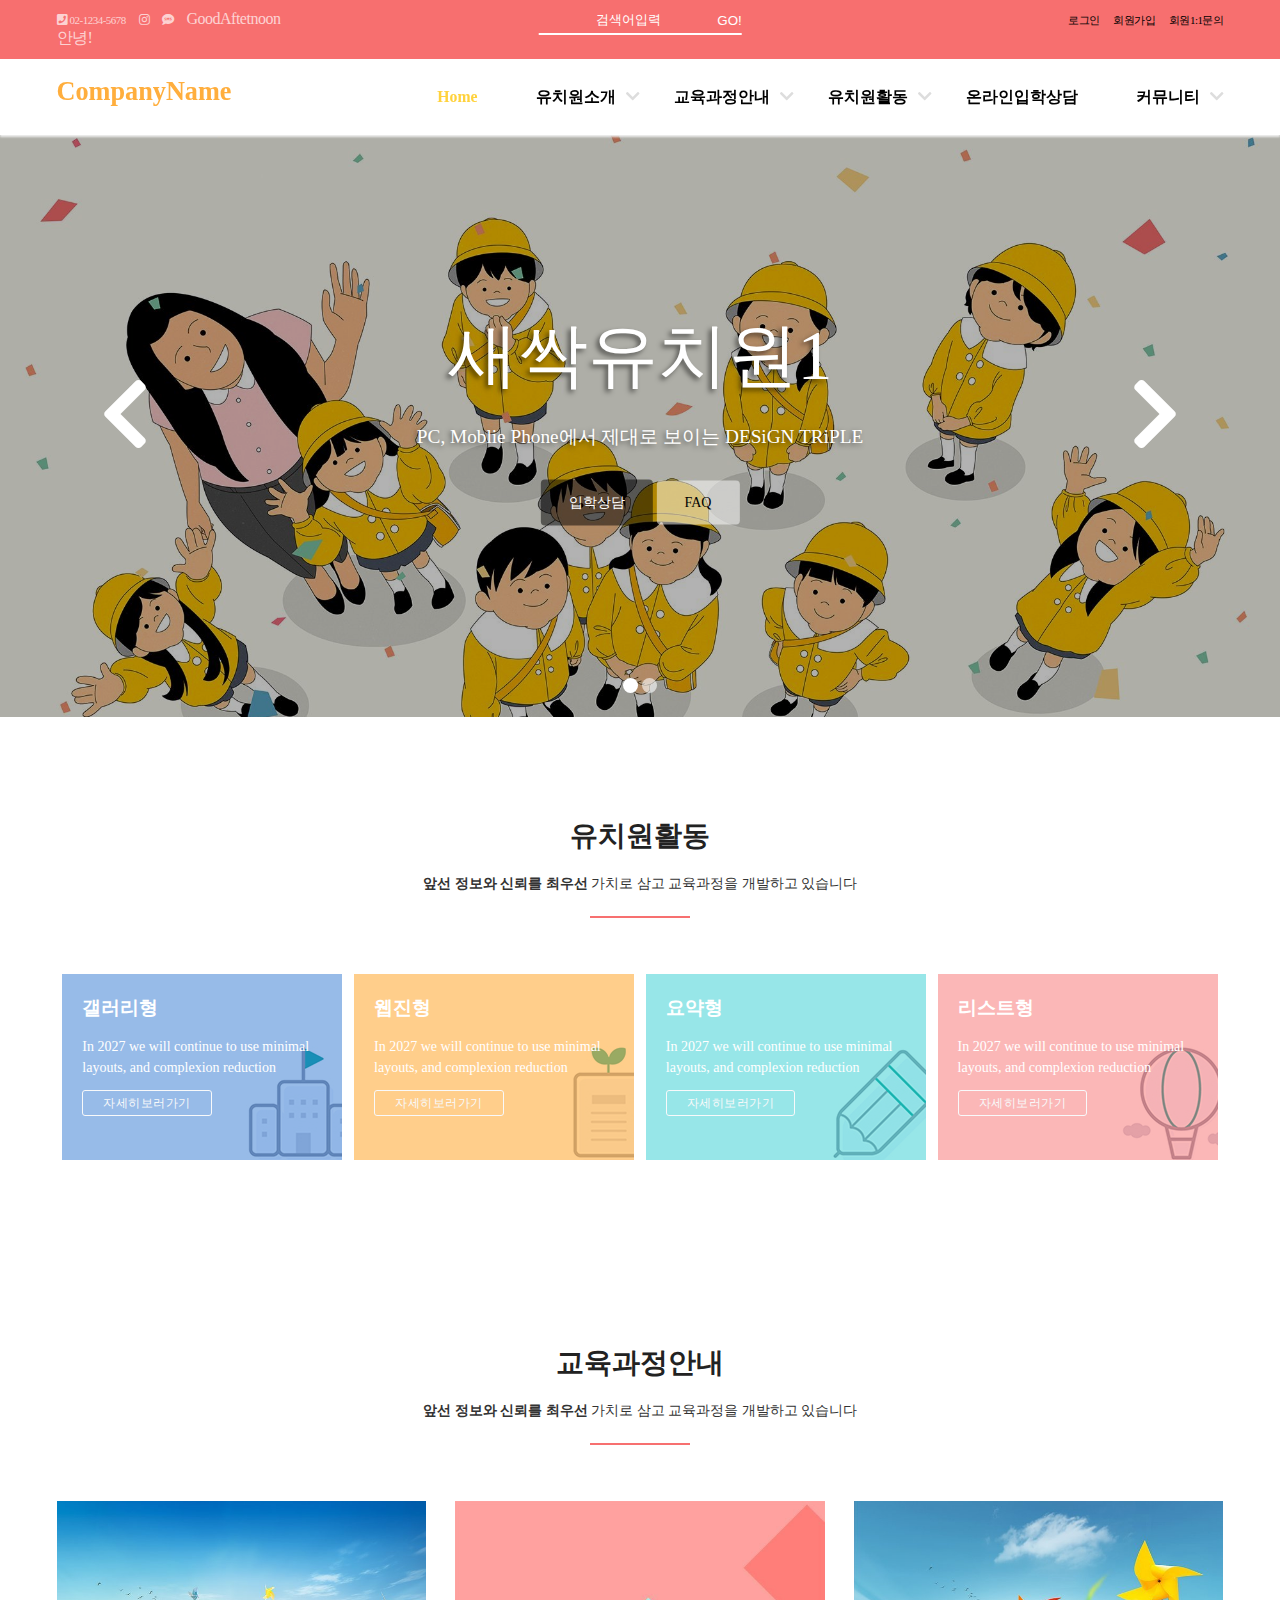
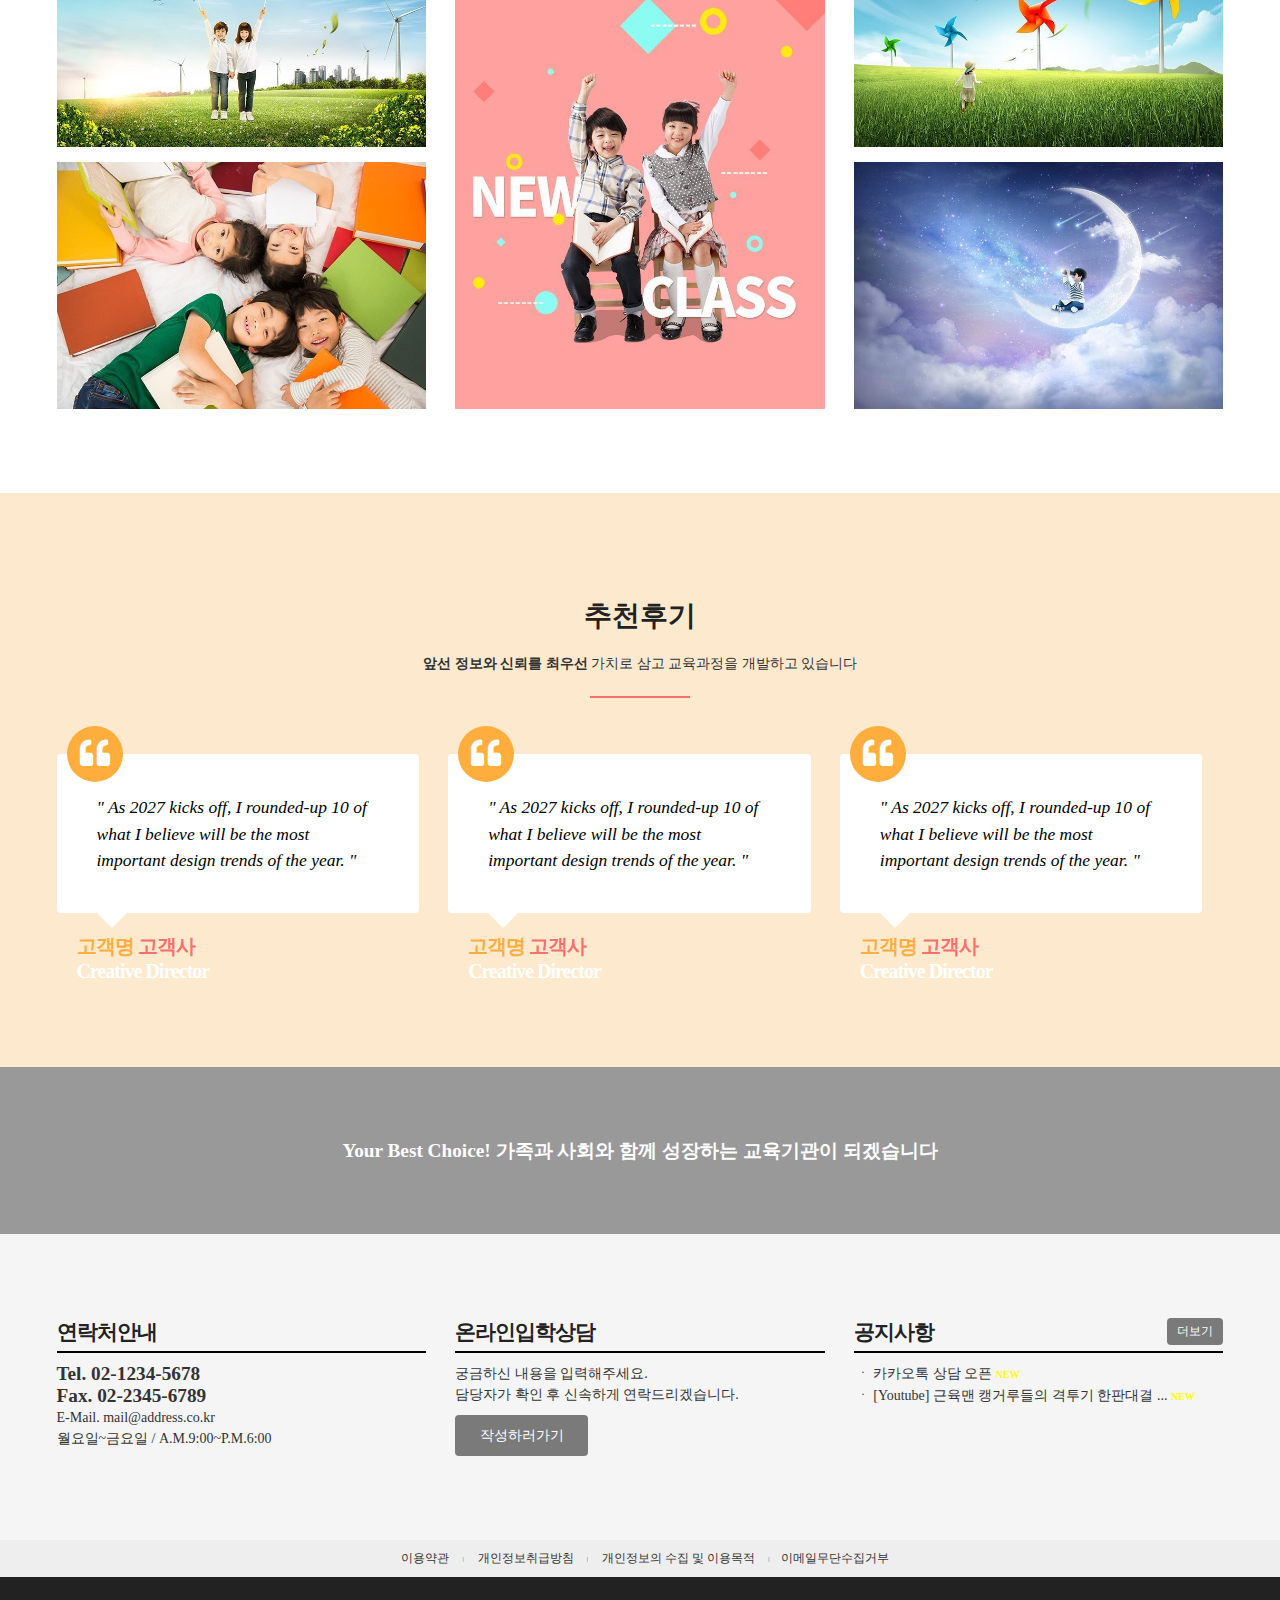
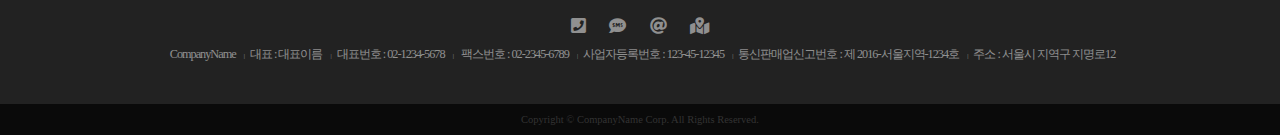
==== commit 4eba9f81: "feat: header Welcome!!  first javascrpit" ====
--- a/index.html
+++ b/index.html
@@ -37,6 +37,8 @@
                     <a href="#"><i class="fas fa-sms"></i>
                         <span class="blind">문자전송</span>
                     </a>
+                    <script src="js/greeting.js">
+                    </script>
                     <div class="search_box">
                         <form action="#" method="post">
                             <fieldset>
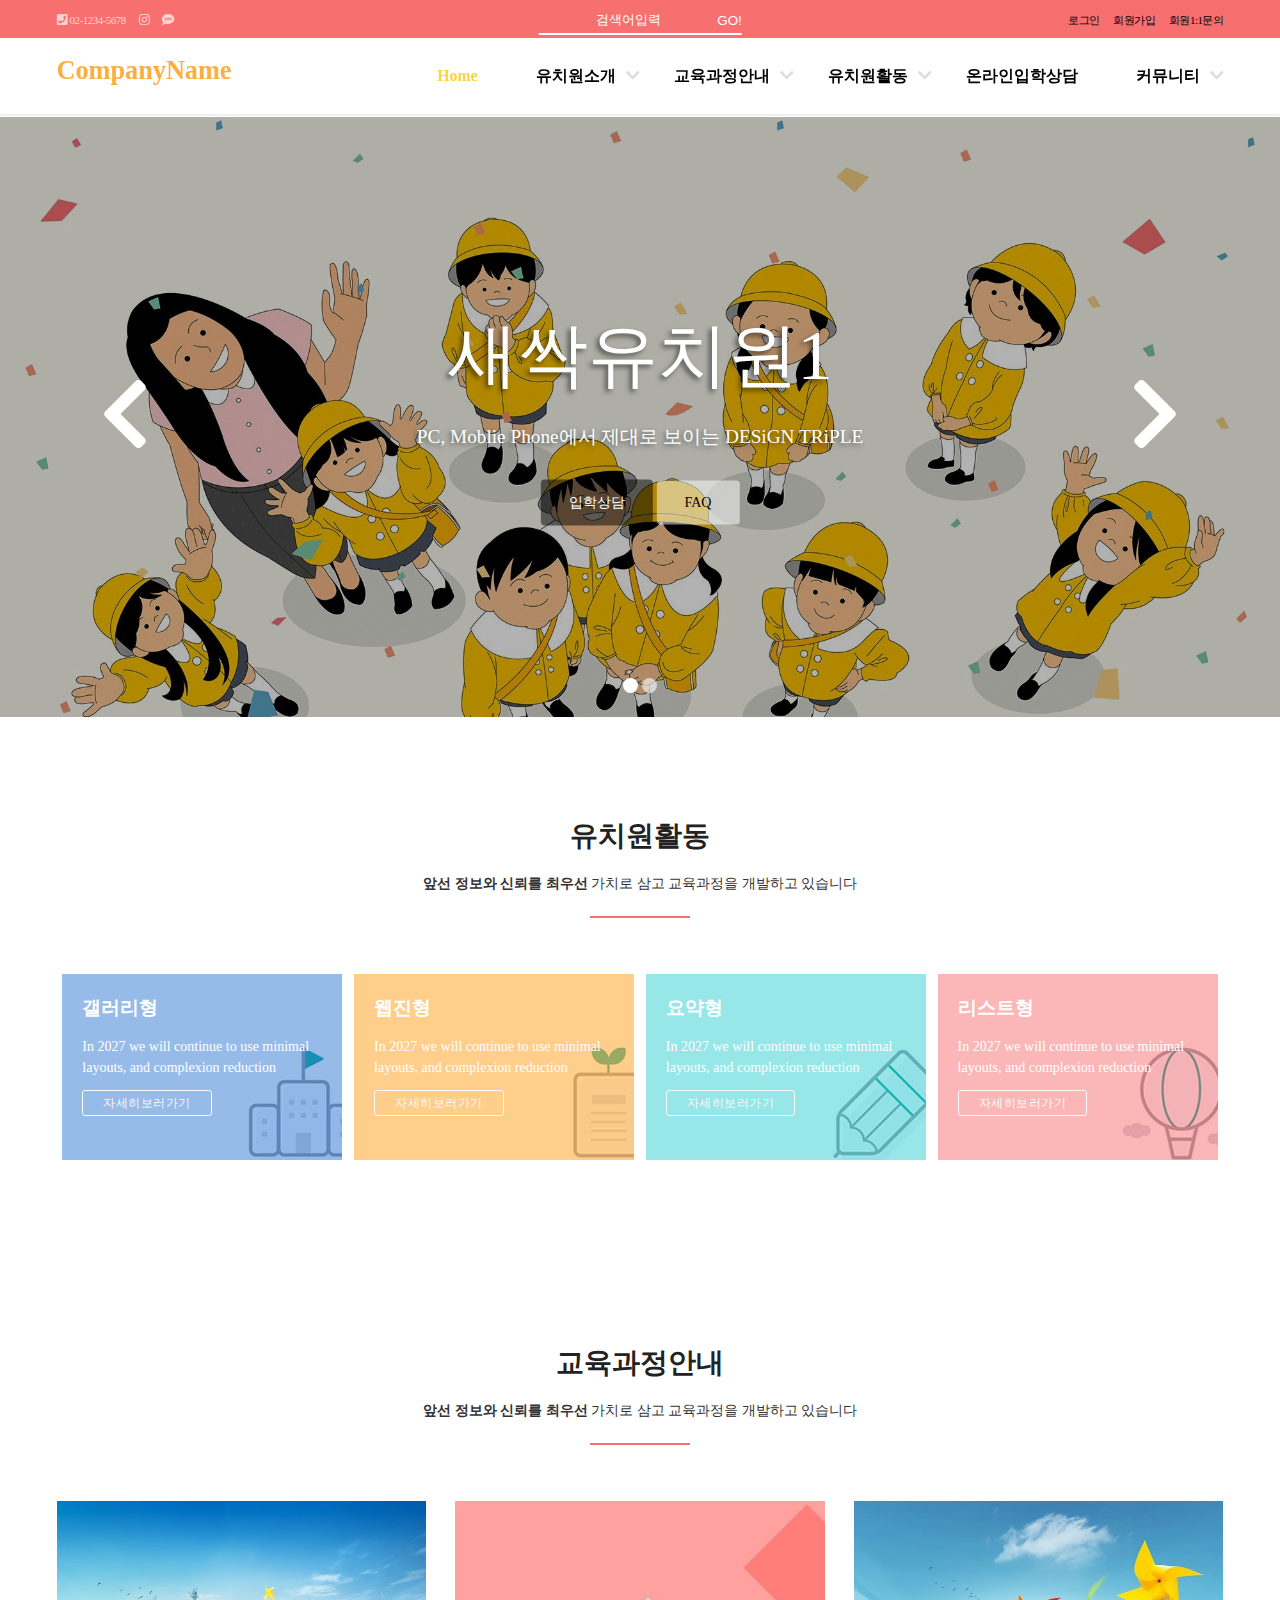
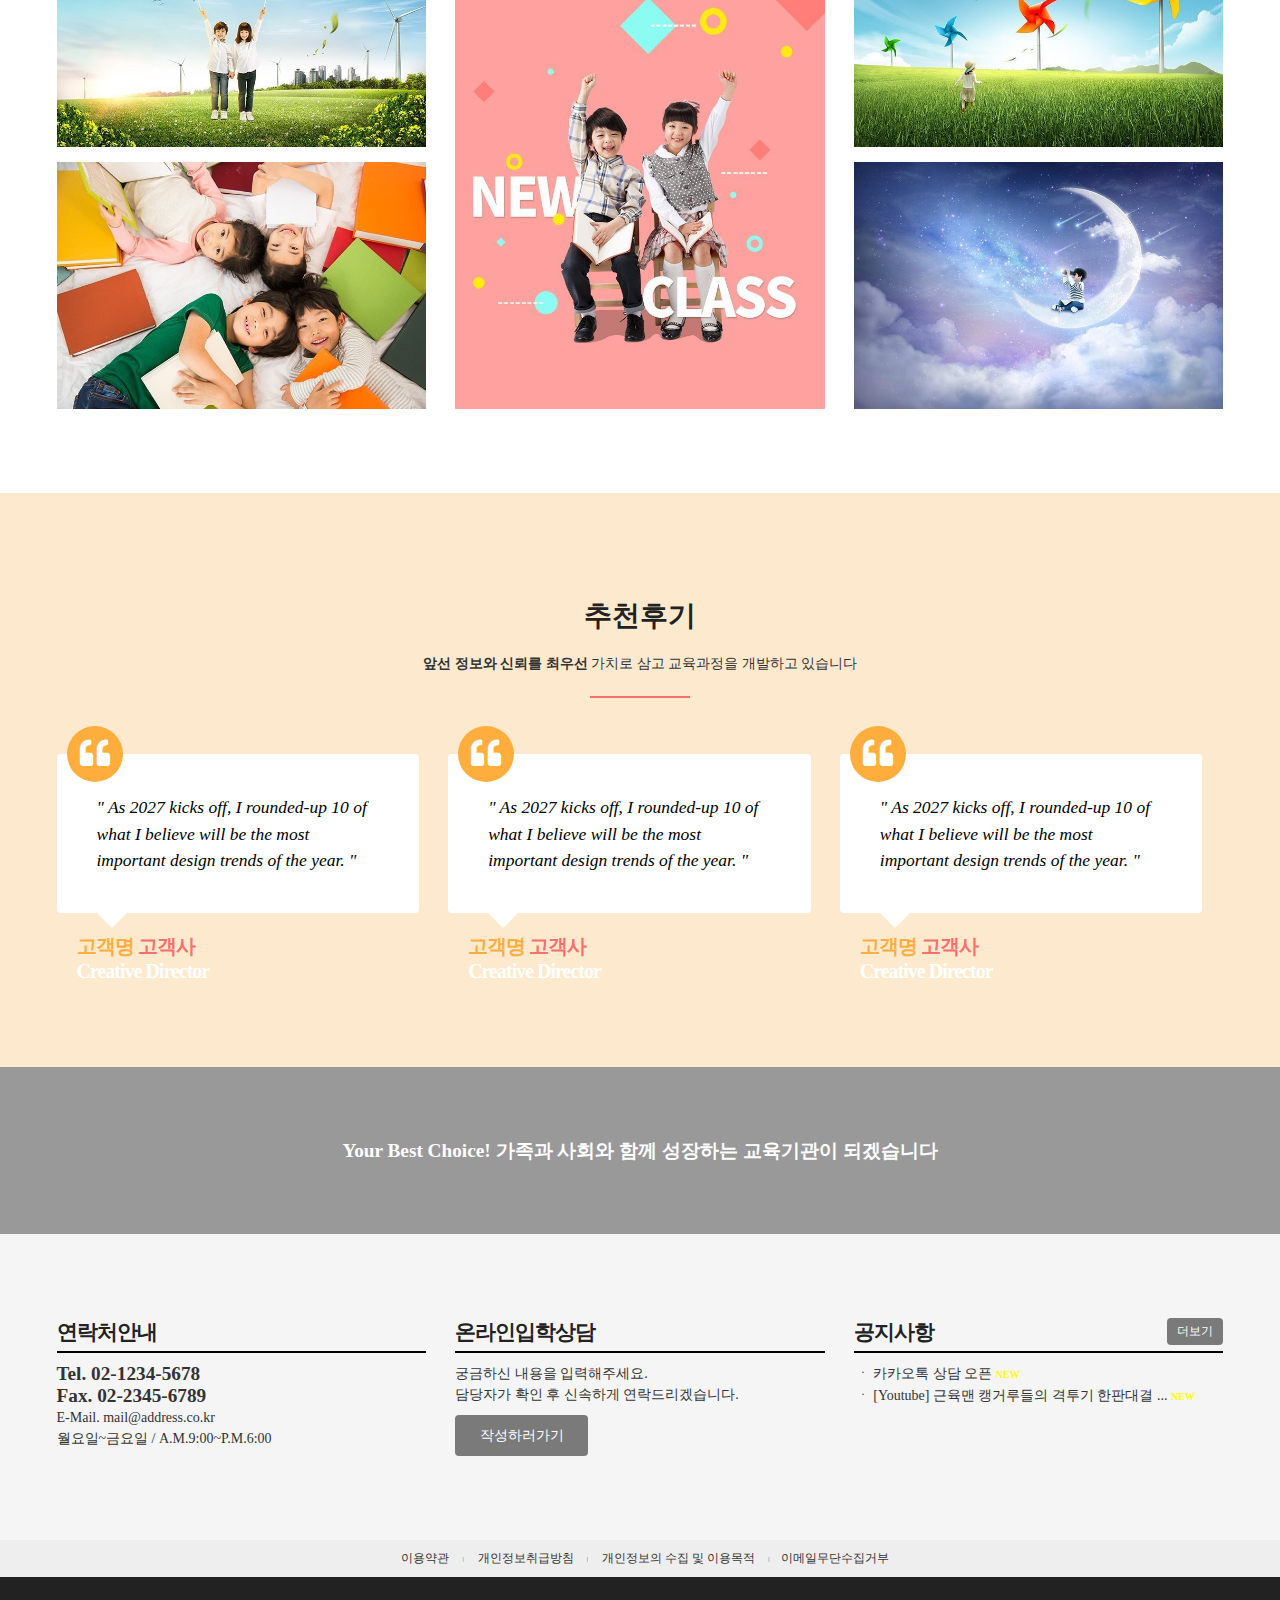
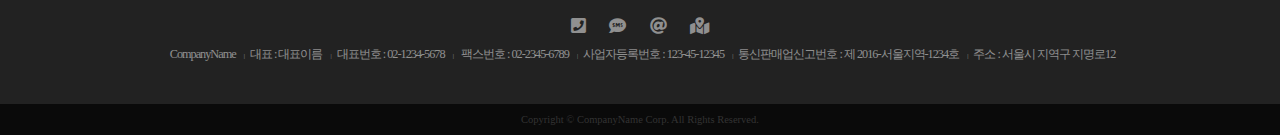
==== commit 1d799edb: "제이쿼리추가" ====
--- a/index.html
+++ b/index.html
@@ -37,8 +37,7 @@
                     <a href="#"><i class="fas fa-sms"></i>
                         <span class="blind">문자전송</span>
                     </a>
-                    <script src="js/greeting.js">
-                    </script>
+
                     <div class="search_box">
                         <form action="#" method="post">
                             <fieldset>
@@ -502,7 +501,9 @@
         </div>
     </footer>
 
-
+    <script src="js/jquery-1.12.4.min.js"></script>
+    <script src="js/jquery-migrate-1.4.1.min.js"></script>
+    <script src="js/header.js"></script>
 </body>
 
 </html>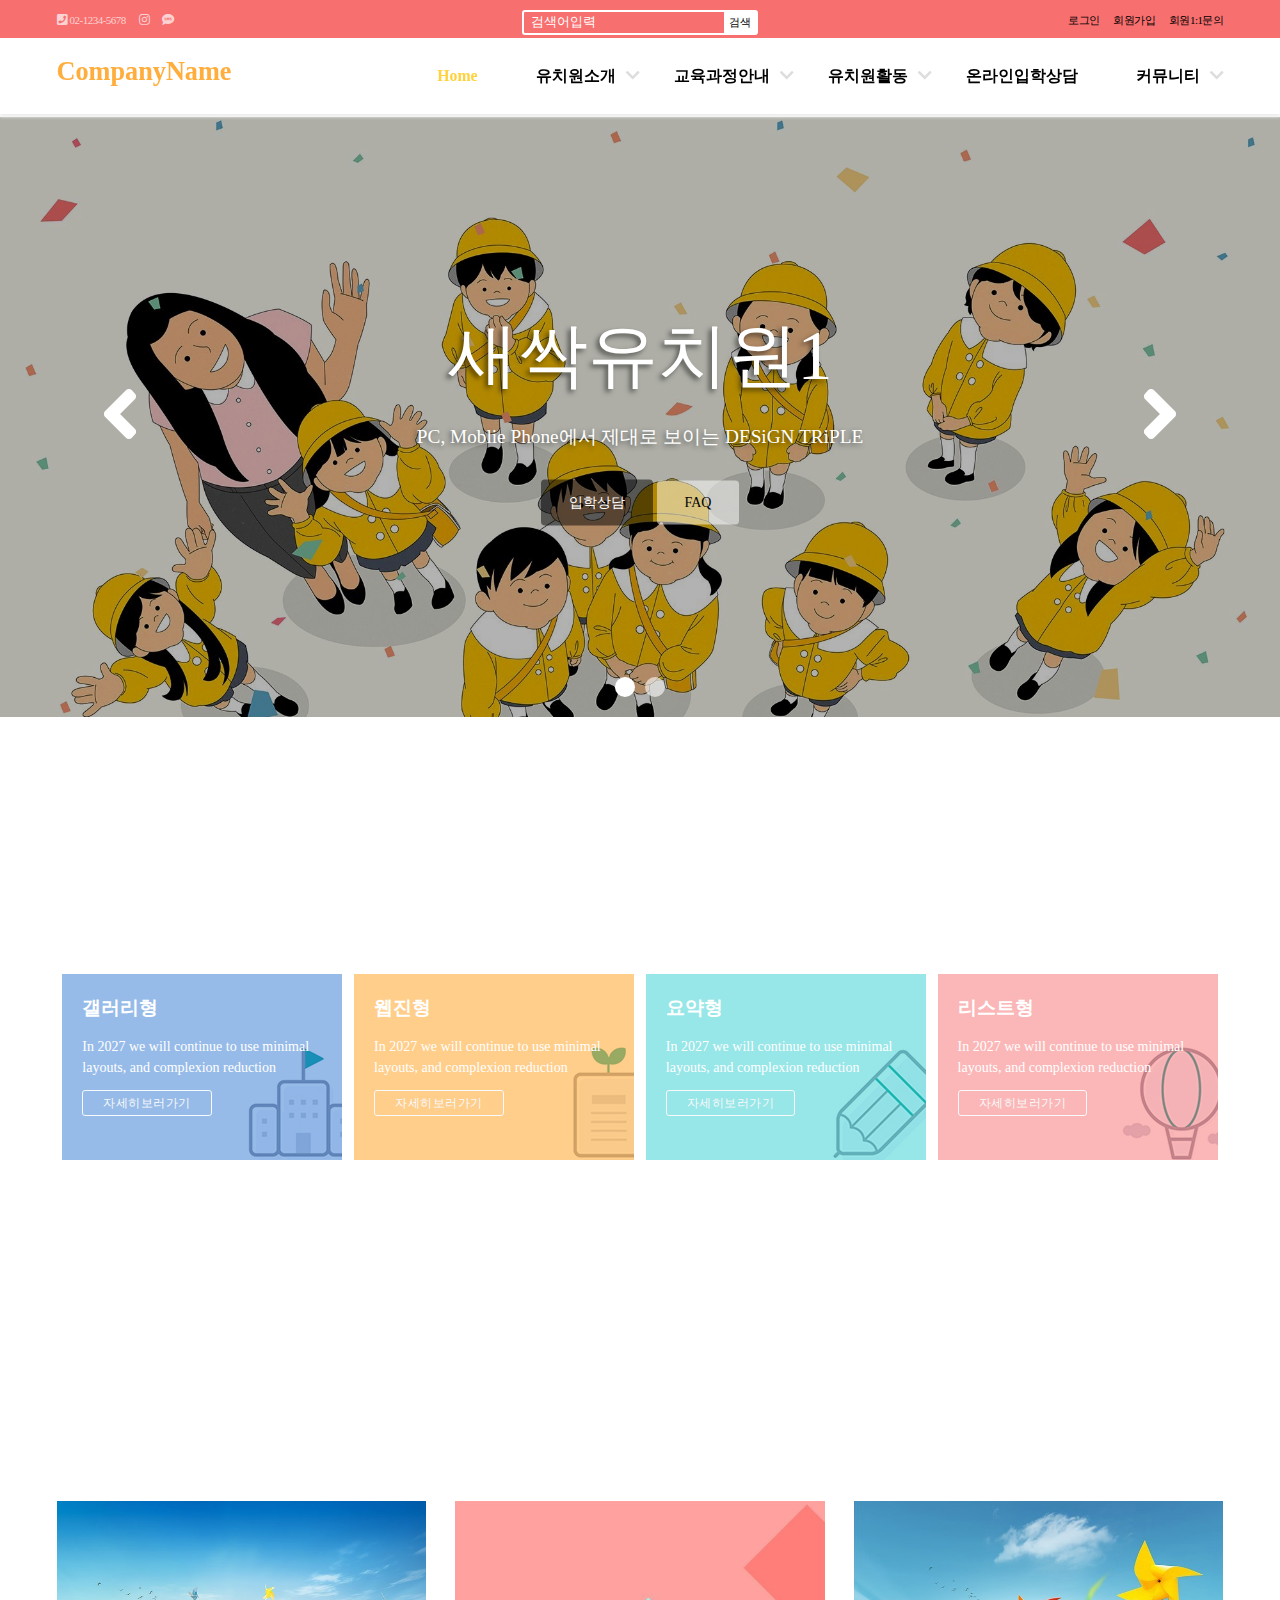
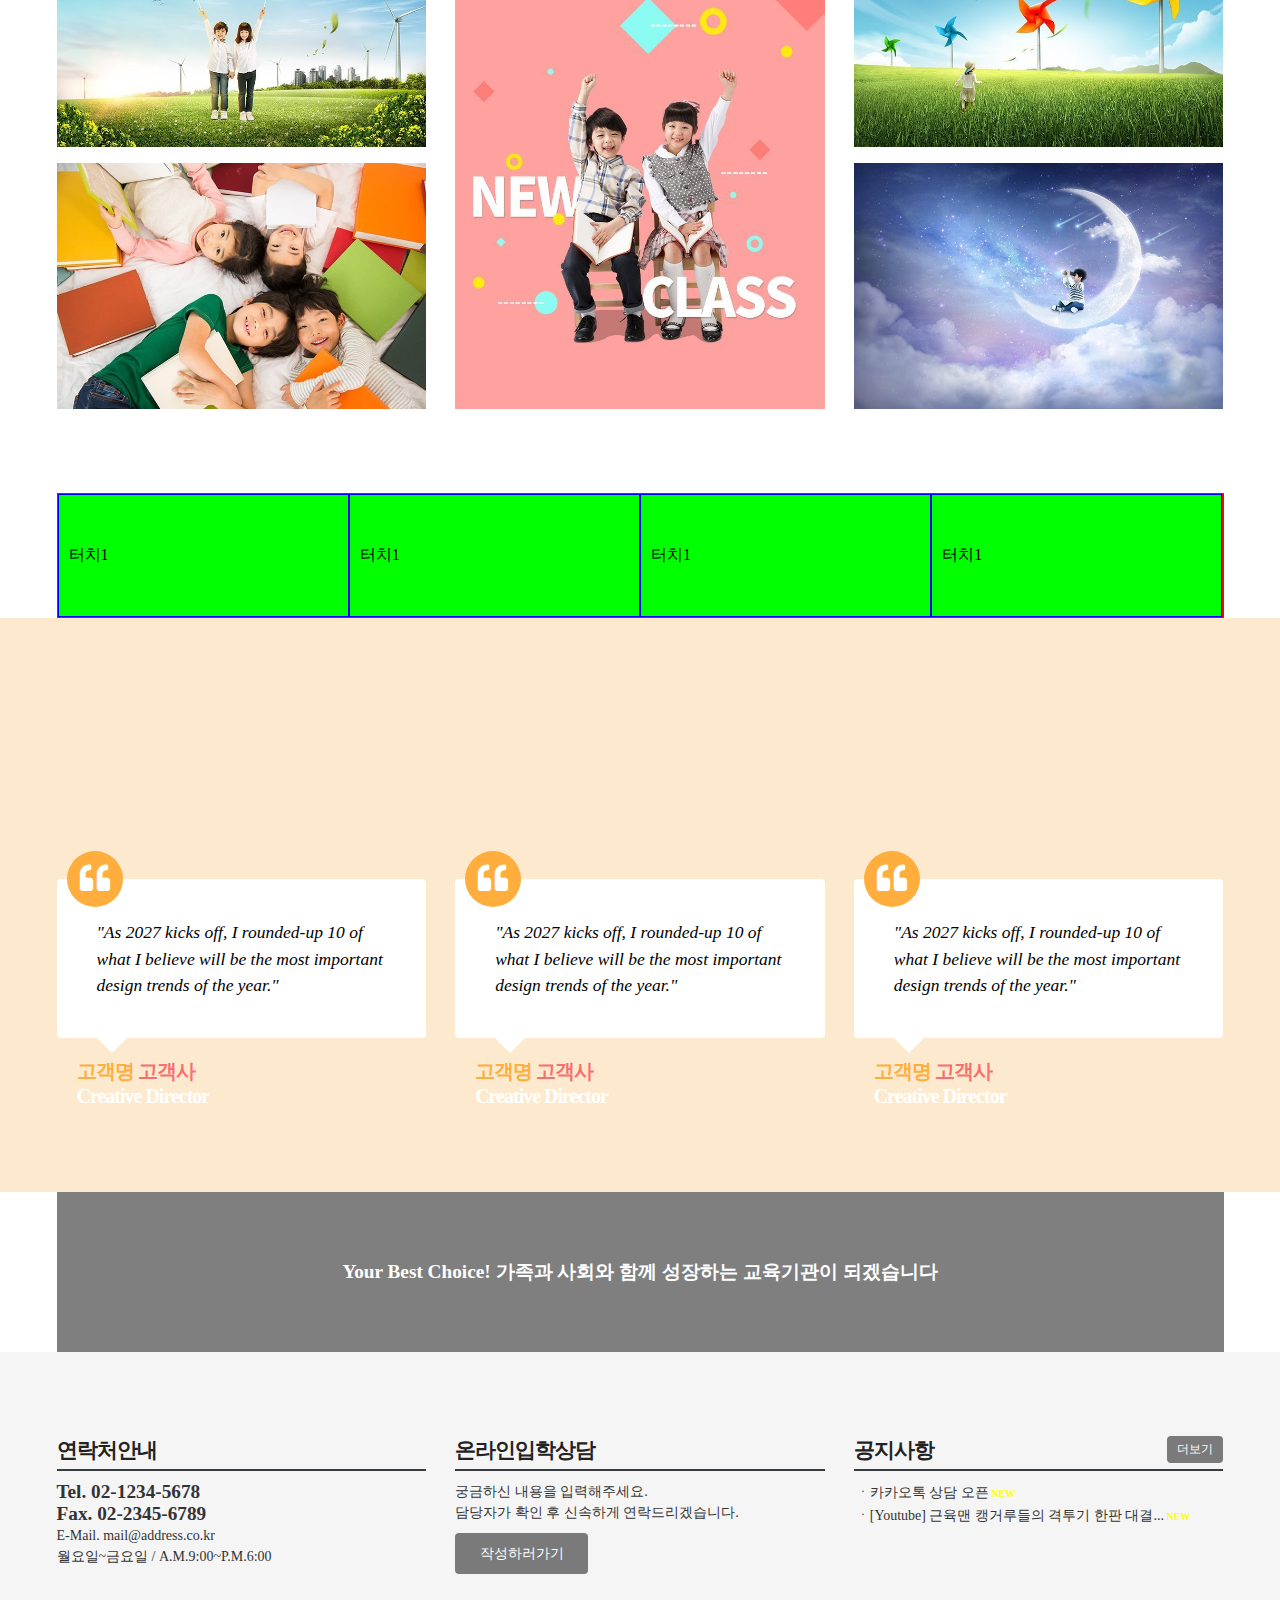
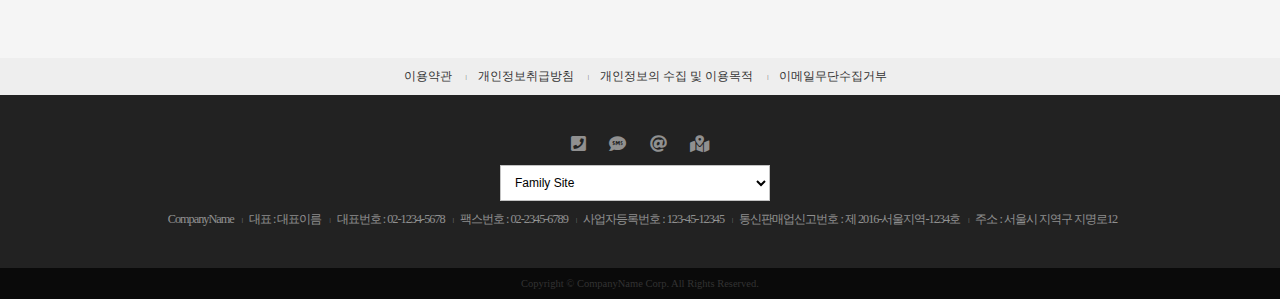
==== commit 5d56e024: "킨더가든 최종" ====
--- a/index.html
+++ b/index.html
@@ -1,509 +1,438 @@
 <!DOCTYPE html>
 <html lang="ko">
-<meta charset="UTF-8">
-<meta name="viewport" content="width=device-width, initial-scale=1.0, maximum-scale=2.0">
-<title>새싹유치원</title>
-<link rel="stylesheet" href="css/index.css">
-<link rel="stylesheet" href="https://use.fontawesome.com/releases/v5.7.0/css/all.css">
-<!--[if lt IE 9]>
-  <script src="https://oss.maxcdn.com/libs/html5shiv/3.7.0/html5shiv.js"></script>
-<![endif]-->
-<!-- 조건주석문 -->
-<!--[if lt IE 9]-->
-<!--[endif]-->
-<!-- cc:ie 에밋조건확장문 단축기 -->
-<!-- if it ie 9 이란말은 익스플로러9이후부터는 이란말이다 -->
-<!--[if lte IE 8 ]>
-    lt는 >
-    lte는 <
-<![endif]-->
-</head>
+  <head>
+    <meta charset="UTF-8" />
+    <meta
+      name="viewport"
+      content="width=device-width, initial-scale=1.0, maximum-scale=2.0"
+    />
+    <title>새싹유치원</title>
+    <link
+      rel="stylesheet"
+      href="https://use.fontawesome.com/releases/v5.7.0/css/all.css"
+    />
+    <link rel="stylesheet" href="css/slick.css" />
+    <link rel="stylesheet" href="css/reset.css" />
+    <link rel="stylesheet" href="css/common.css" />
+    <link rel="stylesheet" href="css/index.css" />
+    <link rel="stylesheet" href="css/login.css" />
+    <link rel="stylesheet" href="css/join.css" />
+    <link rel="stylesheet" href="css/rwdcommon.css" />
+    <link rel="stylesheet" href="css/rwdindex.css" />
+    <script src="js/jquery-1.12.4.min.js"></script>
+    <script src="js/jquery-migrate-1.4.1.min.js"></script>
+    <script src="js/slick.min.js"></script>
+    <script src="js/skroll.min.js"></script>
+    <!--[if lt IE 9]>
+      <script src="https://oss.maxcdn.com/libs/html5shiv/3.7.0/html5shiv.js"></script>
+    <![endif]-->
+  </head>
 
-<body>
-
+  <body>
     <div class="skip">
-        <a href="#section">본문 바로가기</a>
+      <a href="#section">본문 바로가기</a>
     </div>
 
-    <!-- 시멘틱태그를사용하면 검색엔진에서 상위로 노출해준다 하지만 브라우저 호환성은 많이 떨어진다 -->
     <header id="header">
-        <div class="topmenu">
-            <div class="row">
-                <div class="sns">
-                    <a href="#"><i class="fas fa-phone-square"></i> <span>02-1234-5678</span></a>
-                    <a href="#"><i class="fab fa-instagram"></i>
-                        <span class="blind">인스타그램</span>
-                    </a>
-                    <a href="#"><i class="fas fa-sms"></i>
-                        <span class="blind">문자전송</span>
-                    </a>
+      <div class="topmenu">
+        <div class="row">
+          <div class="sns">
+            <a href="#"
+              ><i class="fas fa-phone-square"></i> <span>02-1234-5678</span></a
+            >
+            <a href="#"
+              ><i class="fab fa-instagram"></i>
+              <span class="blind">인스타그램</span>
+            </a>
+            <a href="#"
+              ><i class="fas fa-sms"></i>
+              <span class="blind">문자전송</span>
+            </a>
+          </div>
+          <div class="search">
+            <form action="#" method="post">
+              <fieldset>
+                <legend>검색창</legend>
+                <input type="text" placeholder="검색어입력" />
+                <button type="submit">검색</button>
+              </fieldset>
+            </form>
+          </div>
+          <div class="login on">
+            <a href="login.html">로그인</a>
+            <a href="join.html">회원가입</a>
+            <a href="#">회원1:1문의</a>
+          </div>
+          <div class="logout">
+            <a href="index.html">로그아웃</a>
+            <a href="join.html">회원가입</a>
+            <a href="#">회원1:1문의</a>
+          </div>
+        </div>
+      </div>
+      <div class="logoNav row">
+        <h1>
+          <a href="main.html">CompanyName</a>
+        </h1>
+        <div class="mobile_searchBtn">
+          <i class="fas fa-search"></i>
+        </div>
+        <div class="open_nav">
+          <span class="blind">메뉴열기</span>
+          <i class="fas fa-bars"></i>
+        </div>
+        <nav class="nav">
+          <ul class="depth1 cf">
+            <li><a href="main.html">Home</a></li>
+            <li>
+              <a href="join.html">유치원소개</a>
+              <ul class="depth2">
+                <li><a href="join.html">원장인사말1</a></li>
+                <li><a href="#none">원장인사말2</a></li>
+                <li><a href="#none">연혁</a></li>
+                <li><a href="#none">비젼</a></li>
+                <li><a href="#none">경영이념</a></li>
+                <li><a href="#none">위치안내1</a></li>
+                <li><a href="#none">위치안내2</a></li>
+              </ul>
+            </li>
+            <li>
+              <a href="join.html">교육과정안내</a>
+              <ul class="depth2">
+                <li><a href="login.html">교육과정1</a></li>
+                <li><a href="#none">교육과정2</a></li>
+                <li><a href="#none">교육과정3</a></li>
+                <li><a href="#none">교육과정4</a></li>
+                <li><a href="#none">주요거래처</a></li>
+              </ul>
+            </li>
+            <li>
+              <a href="join.html">유치원활동</a>
+              <ul class="depth2">
+                <li><a href="join.html">갤러리형</a></li>
+                <li><a href="#none">웹진형</a></li>
+                <li><a href="#none">요약형</a></li>
+                <li><a href="#none">리스트형</a></li>
+              </ul>
+            </li>
+            <li><a href="login.html">온라인입학상담</a></li>
+            <li>
+              <a href="join.html">커뮤니티</a>
+              <ul class="depth2">
+                <li><a href="login.html">공지사항</a></li>
+                <li><a href="#none">자료실</a></li>
+                <li><a href="#none">FAQ</a></li>
+                <li><a href="#none">자유게시판</a></li>
+              </ul>
+            </li>
+          </ul>
+        </nav>
+        <div class="close_nav">
+          <span class="blind">메뉴닫기</span>
+          <i class="fas fa-times"></i>
+        </div>
+      </div>
+    </header>
 
-                    <div class="search_box">
-                        <form action="#" method="post">
-                            <fieldset>
-                                <legend>
-                                    검색창
-                                </legend>
-                                <input type="text" placeholder="검색어입력">
-                                <button type="submit">
-                                    <span class="blind">
-                                        검색
-                                    </span>
-                                    GO!
-                                    <!-- <i class="fas fa-search"></i> -->
-                                </button>
-                            </fieldset>
-                        </form>
-                    </div>
-                </div>
-                <div class="login">
-                    <a href="login.html">로그인</a>
-                    <a href="join.html">회원가입</a>
-                    <a href="#">회원1:1문의</a>
-                </div>
-            </div>
-        </div>
-        <div class="logoNav row">
-            <h1>
-                <a href="https://alswo515.github.io/kinder/">CompanyName</a>
-            </h1>
-            <div class="open_nav">
-                <span class="blind">
-                    메뉴열기
-                </span>
-                <i class="fas fa-bars"></i>
-            </div>
-            <nav class="nav">
-                <ul class="depth1 cf">
-                    <li><a href="#">Home</a></li>
-                    <li><a href="#">유치원소개</a>
-                        <ul class="depth2">
+    <div id="containerBox">
+        <div id="container">
+            <section id="section">
+          
+                <article class="slideOuter">
+                    <div class="slideInner">
+                        <div class="slide slide1">
+                            <div class="text">
+                                <p>새싹유치원1</p>
+                                <p>PC, Moblie Phone에서 제대로 보이는 DESiGN TRiPLE</p>
+                                <p>
+                                    <a href="#">입학상담</a>
+                                    <a href="#">FAQ</a>
+                                </p>
+                            </div>
+                        </div>
+                        <div class="slide slide2">
+                            <div class="text">
+                                <p>새싹유치원2</p>
+                                <p>PC, Moblie Phone에서 제대로 보이는 DESiGN TRiPLE</p>
+                                <p>
+                                    <a href="#">입학상담</a>
+                                    <a href="#">FAQ</a>
+                                </p>
+                            </div>
+                        </div>
+                    </div>
+                </article>
+          
+                <article class="act row">
+                    <div class="title">
+                        <h2>유치원활동</h2>
+                        <p><strong>앞선 정보와 신뢰를 최우선</strong> 가치로 삼고 교육과정을 개발하고 있습니다</p>
+                    </div>
+                    <ul class="cf">
+                        <li>
+                            <div>
+                                <h3>갤러리형</h3>
+                                <p>In 2027 we will continue to use minimal layouts, and complexion reduction</p>
+                                <a href="#"><span>자세히보러가기</span><i class="fas fa-plus-square"></i></a>
+                            </div>
+                        </li>
+                        <li>
+                            <div>
+                                <h3>웹진형</h3>
+                                <p>In 2027 we will continue to use minimal layouts, and complexion reduction</p>
+                                <a href="#"><span>자세히보러가기</span><i class="fas fa-plus-square"></i></a>
+                            </div>
+                        </li>
+                        <li>
+                            <div>
+                                <h3>요약형</h3>
+                                <p>In 2027 we will continue to use minimal layouts, and complexion reduction</p>
+                                <a href="#"><span>자세히보러가기</span><i class="fas fa-plus-square"></i></a>
+                            </div>
+                        </li>
+                        <li>
+                            <div>
+                                <h3>리스트형</h3>
+                                <p>In 2027 we will continue to use minimal layouts, and complexion reduction</p>
+                                <a href="#"><span>자세히보러가기</span><i class="fas fa-plus-square"></i></a>
+                            </div>
+                        </li>
+                    </ul>
+                </article>
+                <article class="curriInfo row">
+                    <div class="title">
+                        <h2>교육과정안내</h2>
+                        <p><strong>앞선 정보와 신뢰를 최우선</strong> 가치로 삼고 교육과정을 개발하고 있습니다</p>
+                    </div>
+                    <div class="curriBox cf">
+                        <div class="column">
+                            <div>
+                                <img src="images/main-product1.min.jpg" alt="">
+                                <div class="overlay">
+                                    <div class="copy">
+                                        <h3>The Everything Store</h3>
+                                        <p>Jeff Bezos and the Age of Amazon</p>
+                                    </div>
+                                </div>    
+                            </div>
+                            <div>
+                                <img src="images/main-product2.min.jpg" alt="">
+                                <div class="overlay">
+                                    <div class="copy">
+                                        <h3>The Self-Taught Programmer</h3>
+                                        <p>The Definitive Guide to Programming Professionally</p>
+                                      </div>
+                                </div>
+                            </div>
+                        </div>
+                        <div class="column">
+                            <div>
+                                <img src="images/main-product3.min.jpg" alt="">
+                                <div class="overlay">
+                                    <div class="copy">
+                                        <h3>Expert Secrets</h3>
+                                        <p>The Underground Playbook for Finding Your Message, Building a Tribe, and Changing the World</p>
+                                    </div>
+                                </div>
+                            </div>
+                        </div>
+                        <div class="column">
+                            <div>
+                                <img src="images/main-product4.min.jpg" alt="">
+                                <div class="overlay">
+                                    <div class="copy">
+                                        <h3>Python for Kids</h3>
+                                        <p>A Playful Introduction To Programming</p>
+                                    </div>
+                                </div>
+                            </div>
+                            <div>
+                                <img src="images/main-product5.min.jpg" alt="">
+                                <div class="overlay">
+                                    <div class="copy">
+                                        <h3>Add a Device</h3>
+                                        <p>How to Add a Device to Your Amazon Account: Simple 1 Minute Steps with Screenshots (Register Kindle, Kindle Account, Add Device, Register Device)</p>
+                                    </div>
+                                </div>
+                            </div>
+                        </div>
+                    </div>    
+                </article>
+          
+                <article class="touchcon row">
+                  <div class="lotation">
+                      <ul draggable="true">
+                          <li>터치1</li>
+                          <li>터치1</li>
+                          <li>터치1</li>
+                          <li>터치1</li>
+                      </ul>
+                      <ul draggable="true">
+                          <li>터치2</li>
+                          <li>터치2</li>
+                          <li>터치2</li>
+                          <li>터치2</li>
+                      </ul>
+                      <ul draggable="true">
+                          <li>터치3</li>
+                          <li>터치3</li>
+                          <li>터치3</li>
+                          <li>터치3</li>
+                      </ul>
+                  </div>
+                </article>
+          
+                <article class="review">
+                    <div class="row">
+                        <div class="title">
+                            <h2>추천후기</h2>
+                            <p><strong>앞선 정보와 신뢰를 최우선</strong> 가치로 삼고 교육과정을 개발하고 있습니다</p>
+                        </div>
+                        <ul class="cf">
                             <li>
-                                <a href="#">
-                                    원장인사말1
-                                </a>
+                                <div>
+                                    <div class="quote"><i class="fas fa-quote-left"></i></div>
+                                    <blockquote class="blockQuote">
+                                        &quot;As 2027 kicks off, I rounded-up 10 of what I believe will be the most important design trends of the year.&quot;
+                                    </blockquote>
+                                    <div class="client">
+                                        <p>고객명 <a href="#">고객사</a></p>
+                                        <p>Creative Director</p>
+                                    </div>
+                                </div>
                             </li>
                             <li>
-                                <a href="#">
-                                    원장인사말2
-                                </a>
+                                <div>
+                                    <div class="quote"><i class="fas fa-quote-left"></i></div>
+                                    <blockquote class="blockQuote">
+                                        &quot;As 2027 kicks off, I rounded-up 10 of what I believe will be the most important design trends of the year.&quot;
+                                    </blockquote>
+                                    <div class="client">
+                                        <p>고객명 <a href="#">고객사</a></p>
+                                        <p>Creative Director</p>
+                                    </div>
+                                </div>
                             </li>
                             <li>
-                                <a href="#">
-                                    연혁
-                                </a>
-                            </li>
-                            <li>
-                                <a href="#">
-                                    비전
-                                </a>
-                            </li>
-                            <li>
-                                <a href="#">
-                                    경여이념
-                                </a>
-                            </li>
-                            <li>
-                                <a href="#">
-                                    위치안내1
-                                </a>
-                            </li>
-                            <li>
-                                <a href="#">
-                                    위치안내2
-                                </a>
+                                <div>
+                                    <div class="quote"><i class="fas fa-quote-left"></i></div>
+                                    <blockquote class="blockQuote">
+                                        &quot;As 2027 kicks off, I rounded-up 10 of what I believe will be the most important design trends of the year.&quot;
+                                    </blockquote>
+                                    <div class="client">
+                                        <p>고객명 <a href="#">고객사</a></p>
+                                        <p>Creative Director</p>
+                                    </div>
+                                </div>
                             </li>
                         </ul>
-                    </li>
-                    <li><a href="#">교육과정안내</a>
-                        <ul class="depth2">
-                            <li>
-                                <a href="#">
-                                    교육과정1
-                                </a>
-                            </li>
-                            <li>
-                                <a href="#">
-                                    교육과정2
-                                </a>
-                            </li>
-                            <li>
-                                <a href="#">
-                                    교육과정3
-                                </a>
-                            </li>
-                            <li>
-                                <a href="#">
-                                    교육과정4
-                                </a>
-                            </li>
-                            <li>
-                                <a href="#">
-                                    주요거래처
-                                </a>
-                            </li>
-                        </ul>
-                    </li>
-                    <li><a href="#">유치원활동</a>
-                        <ul class="depth2">
-                            <li>
-                                <a href="#">
-                                    갤러리형
-                                </a>
-                            </li>
-                            <li>
-                                <a href="#">
-                                    웹진형
-                                </a>
-                            </li>
-                            <li>
-                                <a href="#">
-                                    요약형
-                                </a>
-                            </li>
-                            <li>
-                                <a href="#">
-                                    리스트형
-                                </a>
-                            </li>
-                        </ul>
-                    </li>
-                    <li><a href="#">온라인입학상담</a></li>
-                    <li><a href="#">커뮤니티</a>
-                        <ul class="depth2">
-                            <li>
-                                <a href="#">
-                                    공지사항
-                                </a>
-                            </li>
-                            <li>
-                                <a href="#">
-                                    자료실
-                                </a>
-                            </li>
-                            <li>
-                                <a href="#">
-                                    FAQ
-                                </a>
-                            </li>
-                            <li>
-                                <a href="#">
-                                    자유게시판
-                                </a>
-                            </li>
-                        </ul>
-                    </li>
-                </ul>
-            </nav>
-            <div class="close_nav">
-                <span class="blind">
-                    메뉴닫기
-                </span>
-                <i class="fas fa-times"></i>
-            </div>
-        </div>
-    </header>
-
-    <section id="section">
-
-        <article class="slideOuter">
-            <article class="slideInner">
-                <div>
-                    <div class="text">
-                        <p>새싹유치원1</p>
-                        <p>PC, Moblie Phone에서 제대로 보이는 DESiGN TRiPLE</p>
-                        <p>
-                            <a href="#">입학상담</a>
-                            <a href="#">FAQ</a>
-                        </p>
-                    </div>
-                </div>
-                <div>
-                    <div class="text">
-                        <p>새싹유치원2</p>
-                        <p>PC, Moblie Phone에서 제대로 보이는 DESiGN TRiPLE</p>
-                        <p>
-                            <a href="#">입학상담</a>
-                            <a href="#">FAQ</a>
-                        </p>
-                    </div>
-                </div>
-            </article>
-            <div class="arr prev"><i class="fas fa-chevron-left"></i></div>
-            <div class="arr next"><i class="fas fa-chevron-right"></i></div>
-            <div class="dotBox">
-                <a href="#" class="active"><span class="blind">1</span></a>
-                <a href="#"><span class="blind">2</span></a>
-            </div>
-        </article>
-
-        <article class="act row">
-            <div class="title">
-                <h2>유치원활동</h2>
-                <p><strong>앞선 정보와 신뢰를 최우선</strong> 가치로 삼고 교육과정을 개발하고 있습니다</p>
-            </div>
-            <ul class="cf">
-                <li>
-                    <div>
-                        <h3>갤러리형</h3>
-                        <p>In 2027 we will continue to use minimal layouts, and complexion reduction</p>
-                        <a href="#">자세히보러가기</a>
-                    </div>
-                </li>
-                <li>
-                    <div>
-                        <h3>웹진형</h3>
-                        <p>In 2027 we will continue to use minimal layouts, and complexion reduction</p>
-                        <a href="#">자세히보러가기</a>
-                    </div>
-                </li>
-                <li>
-                    <div>
-                        <h3>요약형</h3>
-                        <p>In 2027 we will continue to use minimal layouts, and complexion reduction</p>
-                        <a href="#">자세히보러가기</a>
-                    </div>
-                </li>
-                <li>
-                    <div>
-                        <h3>리스트형</h3>
-                        <p>In 2027 we will continue to use minimal layouts, and complexion reduction</p>
-                        <a href="#">자세히보러가기</a>
-                    </div>
-                </li>
-            </ul>
-        </article>
-        <article class="curriInfo row">
-            <div class="title">
-                <h2>교육과정안내</h2>
-                <p><strong>앞선 정보와 신뢰를 최우선</strong> 가치로 삼고 교육과정을 개발하고 있습니다</p>
-            </div>
-            <div class="curriBox cf">
-                <div class="col">
-                    <div>
-                        <img src="images/main-product1.min.jpg" alt="">
-                        <div class="overlay">
-                            <div class="copy">
-                                <h3>The Everything Store</h3>
-                                <p>Jeff Bezos And the Age og Amazon</p>
-                            </div>
-                        </div>
-                    </div>
-                    <div>
-                        <img src="images/main-product2.min.jpg" alt="">
-                        <div class="overlay">
-                            <div class="copy">
-                                <h3>The Self-Taught Programmer</h3>
-                                <p>The Definitive Guide to Programming Professionally</p>
-                            </div>
-                        </div>
-                    </div>
-                </div>
-                <div class="col">
-                    <div>
-                        <img src="images/main-product3.min.jpg" alt="">
-                        <div class="overlay">
-                            <div class="copy">
-                                <h3>Expert Secrets</h3>
-                                <p>The Underground Playbook for Finding Your Message, Building a Tribe, and Changing the
-                                    World</p>
-                            </div>
-                        </div>
-                    </div>
-                </div>
-                <div class="col">
-                    <div>
-                        <img src="images/main-product4.min.jpg" alt="">
-                        <div class="overlay">
-                            <div class="copy">
-                                <h3>Python for Kids</h3>
-                                <p>A Playful Introduction To Programming</p>
-                            </div>
-                        </div>
-                    </div>
-                    <div>
-                        <img src="images/main-product5.min.jpg" alt="">
-                        <div class="overlay">
-                            <div class="copy">
-                                <h3>Add a Device</h3>
-                                <p>How to Add a Device to Your Amazon Account: Simple 1 Minute Steps with Screenshots
-                                    (Register Kindle, Kindle Account, Add Device, Register Device)</p>
-                            </div>
-                        </div>
-                    </div>
-                </div>
-            </div>
-        </article>
-        <article class="review">
-            <div class="row">
-                <div class="title">
-                    <h2>추천후기</h2>
-                    <p><strong>앞선 정보와 신뢰를 최우선</strong> 가치로 삼고 교육과정을 개발하고 있습니다</p>
-                </div>
-                <ul class="cf">
-                    <li>
+                    </div>
+                </article>
+          
+                <article class="bestChoice">
+                    <div class="overlay row">
+                            <span>Your Best Choice!</span> <span>가족과 사회와 함께 성장하는</span> 교육기관이 되겠습니다
+                    </div>
+                </article>
+          
+                <article class="csNnotice">
+                    <div class="row cf">
                         <div>
-                            <div class="quote">
-                                <i class="fas fa-quote-left"></i>
-                            </div>
-                            <blockquote class="blockQuote">
-                                &quot; As 2027 kicks off, I rounded-up 10 of what I believe will be the most important
-                                design trends of the year. &quot;
-                            </blockquote>
-                            <div class="client">
-                                <p>고객명
-                                    <a href="#">
-                                        고객사
-                                    </a>
-                                </p>
-                                <p>
-                                    Creative Director
-                                </p>
-                            </div>
-                        </div>
-                    </li>
-                    <li>
+                            <h2>연락처안내</h2>
+                            <div class="cscenter">
+                                <p>Tel. <a href="tel:02-1234-5678">02-1234-5678</a></p>
+                                <p>Fax. 02-2345-6789</p>
+                                <p>E-Mail. <a href="mailto:mail@address.co.kr">mail@address.co.kr</a></p>
+                                <p>월요일~금요일 / A.M.9:00~P.M.6:00</p>
+                            </div>
+                        </div>
                         <div>
-                            <div class="quote">
-                                <i class="fas fa-quote-left"></i>
-                            </div>
-                            <blockquote class="blockQuote">
-                                &quot; As 2027 kicks off, I rounded-up 10 of what I believe will be the most important
-                                design trends of the year. &quot;
-                            </blockquote>
-                            <div class="client">
-                                <p>고객명
-                                    <a href="#">
-                                        고객사
-                                    </a>
-                                </p>
-                                <p>
-                                    Creative Director
-                                </p>
-                            </div>
-                        </div>
-                    </li>
-                    <li>
+                            <h2>온라인입학상담</h2>
+                            <div class="consult">
+                                궁금하신 내용을 입력해주세요.<br>
+                                담당자가 확인 후 신속하게 연락드리겠습니다.
+                                <a href="#">작성하러가기</a>
+                            </div>
+                        </div>
                         <div>
-                            <div class="quote">
-                                <i class="fas fa-quote-left"></i>
-                            </div>
-                            <blockquote class="blockQuote">
-                                &quot; As 2027 kicks off, I rounded-up 10 of what I believe will be the most important
-                                design trends of the year. &quot;
-                            </blockquote>
-                            <div class="client">
-                                <p>고객명
-                                    <a href="#">
-                                        고객사
-                                    </a>
-                                </p>
-                                <p>
-                                    Creative Director
-                                </p>
-                            </div>
-                        </div>
-                    </li>
-                </ul>
-            </div>
-        </article>
-        <article class="bestChoice">
-            <div class="overlay">
-                <div class="row">
-                    <p>Your Best Choice! 가족과 사회와 함께 성장하는 교육기관이 되겠습니다</p>
-                </div>
-            </div>
-        </article>
-        <article class="csNnotice">
-            <div class="row cf">
-                <div>
-                    <h2>연락처안내</h2>
-                    <div class="cscenter">
-                        <p>
-                            <a href="tel:02-1234-5678">
-                                Tel. 02-1234-5678
-                            </a>
-                        </p>
-                        <p>Fax. 02-2345-6789</p>
-                        <p>
-                            <a href="mailto: mail@address.co.kr">
-                                E-Mail. mail@address.co.kr
-                            </a>
-                        </p>
-                        <p>월요일~금요일 / A.M.9:00~P.M.6:00</p>
-                    </div>
-                </div>
-                <div>
-                    <h2>온라인입학상담</h2>
-                    <div class="consult">
-                        궁금하신 내용을 입력해주세요. <br>
-                        담당자가 확인 후 신속하게 연락드리겠습니다.
-                        <a href="#">작성하러가기</a>
-                    </div>
-                </div>
-                <div>
-                    <h2>공지사항</h2>
-                    <ul class="notice">
-                        <li><a href="#">
-                                카카오톡 상담 오픈
-                            </a></li>
-                        <li><a href="#">
-                                [Youtube] 근육맨 캥거루들의 격투기 한판대결
-                                ...
-                            </a></li>
-                    </ul>
-                    <a class="more" href="#">더보기</a>
-                </div>
-            </div>
-        </article>
-    </section>
+                            <h2>공지사항</h2>
+                            <ul class="notice">
+                                <li><a href="#">카카오톡 상담 오픈</a></li>
+                                <li><a href="#">[Youtube] 근육맨 캥거루들의 격투기 한판 대결...</a></li>
+                            </ul>
+                            <a href="#" class="more">더보기</a>
+                        </div>
+                    </div>
+                </article>
+            </section>
+          </div>
+          
+    </div>
 
     <footer id="footer">
-        <div class="footerMenu">
-            <div class="row">
-                <a href="#">이용약관</a>
-                <a href="#"> 개인정보취급방침 </a>
-                <a href="#"> 개인정보의 수집 및 이용목적</a>
-                <a href="#">이메일무단수집거부</a>
+      <div class="footerMenu">
+        <div class="row">
+          <a href="#">이용약관</a>
+          <a href="#">개인정보취급방침</a>
+          <a href="#">개인정보의 수집 및 이용목적</a>
+          <a href="#">이메일무단수집거부</a>
+        </div>
+      </div>
+      <div class="comInfo">
+        <div class="row">
+          <div class="sns">
+            <a href="tel:02-123-1234">
+              <i class="fas fa-phone-square"></i>
+              <span class="blind">콜센터</span>
+            </a>
+            <a href="#">
+              <i class="fas fa-sms"></i>
+              <span class="blind">문자전송</span>
+            </a>
+            <a href="#">
+              <i class="fas fa-at"></i>
+              <span class="blind">이메일</span>
+            </a>
+            <a href="https://goo.gl/maps/Z6xAxNSN1SmDutcM6" target="_blank">
+              <i class="fas fa-map-marked-alt"></i>
+              <span class="blind">찾아오시는길</span>
+            </a>
+          </div>
+          <div class="frmLink">
+            <div class="siteLink">
+              <select
+                name="siteLink"
+                id="siteLink"
+                title="관련사이트 바로가기"
+                onchange="window.open(value, '_blank')"
+              >
+                <option value="">Family Site</option>
+                <option value="http://www.naver.com" title="네이버">
+                  네이버
+                </option>
+                <option value="http://www.daum.net" title="다음">다음</option>
+                <option value="http://www.google.com" title="구글">구글</option>
+              </select>
             </div>
-        </div>
-        <div class="comInfo">
-            <div class="row">
-                <div class="sns">
-                    <a href="tel:02-123-1234">
-                        <i class="fas fa-phone-square"></i>
-                        <span class="blind">콜센터</span></a>
-                    <a href="#">
-                        <i class="fas fa-sms"></i>
-                        <span class="blind">문자전송</span></a>
-                    <a href="#">
-                        <i class="fas fa-at"></i>
-                        <span class="blind">이메일</span></a>
-                    <a href="https://goo.gl/maps/5j4GAG8WB2VwJNU96" target="_blank">
-                        <i class="fas fa-map-marked-alt"></i>
-                        <span class="blind">찾아오시는길</span></a>
-                </div>
-                <div class="info">
-                    <span>CompanyName</span>
-                    <span>대표 : 대표이름</span>
-                    <span>대표번호 : 02-1234-5678</span>
-                    <span> 팩스번호 : 02-2345-6789</span>
-                    <span>사업자등록번호 : 123-45-12345</span>
-                    <span>통신판매업신고번호 : 제 2016-서울지역-1234호</span>
-                    <span>주소 : 서울시 지역구 지명로12</span>
-                </div>
-            </div>
-        </div>
-        <div class="copyright">
-            <div class="row">
-                Copyright &copy; CompanyName Corp. All Rights Reserved.
-            </div>
-        </div>
+          </div>
+          <div class="info">
+            <span>CompanyName</span>
+            <span>대표 : 대표이름</span>
+            <span>대표번호 : 02-1234-5678</span>
+            <span>팩스번호 : 02-2345-6789</span>
+            <span>사업자등록번호 : 123-45-12345</span>
+            <span>통신판매업신고번호 : 제 2016-서울지역-1234호</span>
+            <span>주소 : 서울시 지역구 지명로12</span>
+          </div>
+        </div>
+      </div>
+      <div class="copyright">
+        <div class="row">
+          Copyright &copy; CompanyName Corp. All Rights Reserved.
+        </div>
+      </div>
     </footer>
 
-    <script src="js/jquery-1.12.4.min.js"></script>
-    <script src="js/jquery-migrate-1.4.1.min.js"></script>
-    <script src="js/header.js"></script>
-</body>
-
-</html>+    <script src="js/common.js"></script>
+  </body>
+</html>
--- a/css/common.css
+++ b/css/common.css
@@ -0,0 +1,359 @@
+@charset "utf-8";
+
+.row {
+    max-width: 1167px;
+    margin: 0 auto;
+}
+
+.skip a {
+    display: block;
+    background: #000;
+    color: #fff;
+    text-align: center;
+    width: 1px;
+    height: 1px;
+    overflow: hidden;
+    position: absolute;
+    top: -100px
+}
+
+.skip a:focus {
+    width: 100%;
+    height: auto;
+    padding: 10px 0px;
+    position: fixed;
+    top: 0px;
+    z-index: 9999999;
+}
+
+#header {
+    position: fixed;
+    width: 100%;
+    top: 0;
+    left: 0;
+    z-index: 999999;
+    background: #fff;
+    box-shadow: 0px 3px 3px #eee
+}
+
+.topmenu .row {
+    position: relative
+}
+
+.topmenu {
+    background: #f76f6f;
+    color: rgba(255, 255, 255, 0.7);
+    padding: 10px 0;
+    letter-spacing: -0.5px;
+}
+
+.topmenu a {
+    transition: all 0.5s;
+}
+
+.topmenu a:hover {
+    color: rgb(255, 255, 255, 1)
+}
+
+.topmenu .sns a {
+    padding-right: 10px;
+    font-size: 12.2px;
+}
+
+.topmenu .sns a:first-child span {
+    font-size: 11px
+}
+
+.topmenu .search {
+    position: absolute;
+    top: 0;
+    right: 50%;
+    transform: translate(50%)
+}
+
+.topmenu .search fieldset {
+    border: 2px solid #fff;
+    border-radius: 3px;
+    height: 25px;
+}
+
+.topmenu .search input {
+    border: none;
+    background: none;
+    color: #fff;
+    padding-left: 0.5em;
+    outline: none;
+    width: 200px
+}
+
+.topmenu .search ::placeholder {
+    color: #fff
+}
+
+.topmenu .search button {
+    background: #fff;
+    color: #000;
+    border: none;
+    height: 21px;
+    padding: 0px 5px;
+    vertical-align: top;
+    font-size: 11px;
+    float: right
+}
+
+.topmenu .login {
+    position: absolute;
+    top: 0;
+    right: 0;
+    color: #000;
+    display: none
+}
+
+.topmenu .login.on {
+    display: block
+}
+
+.topmenu .login a {
+    padding-left: 10px;
+    font-size: 11px
+}
+
+.topmenu .logout {
+    position: absolute;
+    top: 0;
+    right: 0;
+    color: #000;
+    display: none
+}
+
+.topmenu .logout.on {
+    display: block
+}
+
+.topmenu .logout a {
+    padding-left: 10px;
+    font-size: 11px
+}
+
+.logoNav {
+    position: relative;
+    height: 76px;
+}
+
+.logoNav h1 {
+    color: #ffae3d;
+    font-size: 26.25px;
+    padding: 25.875px 0px 23.875px;
+    font-weight: bold;
+    line-height: 15.75px;
+}
+
+.mobile_searchBtn {
+    display: none
+}
+
+.logoNav .open_nav {
+    display: none
+}
+
+.logoNav .close_nav {
+    display: none
+}
+
+.logoNav .nav {
+    position: absolute;
+    top: 0;
+    right: 0;
+}
+
+.logoNav .nav .depth1>li {
+    display: inline-block;
+    font-size: 15.75px;
+    position: relative;
+    font-weight: bold;
+    transition: all 0.5s
+}
+
+.logoNav .nav .depth1>li>a {
+    padding: 27.5px 0px 27.5px 30px;
+    display: inline-block;
+}
+
+.logoNav .nav .depth1>li.on {
+    color: #ffd23c;
+}
+
+.logoNav .nav .depth1>li:first-child {
+    color: #ffd23c
+}
+
+.logoNav .nav .depth1>li>a:after {
+    content: '\f078';
+    font-family: 'Font Awesome 5 Free';
+    font-weight: 900;
+    color: #ddd;
+    padding-left: 10px;
+}
+
+.logoNav .nav .depth1>li:first-child>a:after,
+.logoNav .nav .depth1>li:nth-child(5)>a:after {
+    visibility: hidden;
+}
+
+.logoNav .depth1>li:nth-child(1) .depth2,
+.logoNav .depth1>li:nth-child(2) .depth2,
+.logoNav .depth1>li:nth-child(3) .depth2,
+.logoNav .depth1>li:nth-child(4) .depth2,
+.logoNav .depth1>li:nth-child(5) .depth2 {
+    position: absolute;
+    top: 85%;
+    left: 0;
+    width: 168px;
+    background: #fff;
+    border-radius: 5px;
+    padding: 0 15px;
+    box-shadow: 0px 0px 15px #ddd;
+    display: none
+}
+
+.logoNav .depth1>li:nth-child(6) .depth2 {
+    position: absolute;
+    top: 85%;
+    right: 0;
+    width: 140px;
+    background: #fff;
+    border-radius: 5px;
+    padding: 0 15px;
+    box-shadow: 0px 0px 15px #ddd;
+    display: none
+}
+
+.logoNav .depth1>li:nth-child(1) .depth2:before,
+.logoNav .depth1>li:nth-child(2) .depth2:before,
+.logoNav .depth1>li:nth-child(3) .depth2:before,
+.logoNav .depth1>li:nth-child(4) .depth2:before,
+.logoNav .depth1>li:nth-child(5) .depth2:before {
+    content: '';
+    position: absolute;
+    bottom: 100%;
+    left: 40px;
+    border-bottom: 10px solid #fff;
+    border-left: 10px solid transparent;
+    border-right: 10px solid transparent;
+}
+
+.logoNav .depth1>li:nth-child(6) .depth2:before {
+    content: '';
+    position: absolute;
+    bottom: 100%;
+    right: 40px;
+    border-bottom: 10px solid #fff;
+    border-left: 10px solid transparent;
+    border-right: 10px solid transparent;
+}
+
+
+/* .logoNav .depth1 > li:hover .depth2 { display:block }     */
+.logoNav .depth2>li {
+    line-height: 38px;
+    font-size: 16px;
+    color: #ffae3d
+}
+
+
+#footer {
+    text-align: center;
+    font-size: 12.25px
+}
+
+.footerMenu {
+    background: #eee;
+    color: #333;
+    padding: 10px
+}
+
+.footerMenu a {
+    padding-left: 11px;
+}
+
+.footerMenu a:before {
+    content: '|';
+    padding-right: 11px;
+    font-size: 6px;
+    position: relative;
+    top: -1px;
+}
+
+.footerMenu a:first-child:before {
+    display: none
+}
+
+.comInfo {
+    background: #222;
+    color: rgba(255, 255, 255, 0.5);
+    padding: 40px 0;
+}
+
+.comInfo .sns a {
+    font-size: 17px;
+    padding: 0px 10px 10px;
+    display: inline-block;
+}
+
+.comInfo .info span {
+    letter-spacing: -1px;
+    padding-left: 5px
+}
+
+.comInfo .info span:before {
+    content: '|';
+    padding-right: 7px;
+    font-size: 6px;
+    position: relative;
+    top: -1px;
+}
+
+.comInfo .info span:nth-child(1):before {
+    display: none
+}
+
+.copyright {
+    background: #0a0a0a;
+    font-size: 10.5px;
+    padding: 10px 0px;
+    color: #333;
+}
+
+.frmLink {
+    margin-bottom: 10px
+}
+
+.siteLink {
+    display: inline-block;
+    vertical-align: top
+}
+
+.siteLink select {
+    padding-left: 10px;
+    font-size: 12px;
+    color: #000;
+    box-sizing: border-box;
+    width: 270px;
+    height: 36px;
+    border: solid 1px #c3c3c3;
+    background-color: #fff;
+    margin-right: 10px;
+}
+
+.frmLink a {
+    vertical-align: top;
+    display: inline-block;
+    font-size: 14px;
+    color: #fff;
+    box-sizing: border-box;
+    width: 60px;
+    height: 36px;
+    background-color: #484848;
+    text-align: center;
+    line-height: 36px;
+}--- a/css/index.css
+++ b/css/index.css
@@ -1,579 +1,259 @@
 @charset "utf-8";
-@import "reset.css";
-@import "common.css";
-@import "rwdcommon.css";
-
-
-#section{
-    padding-top: 117px;
-}
-
-
-.slideOuter {
-    height: 600px;
-    overflow: hidden;
-    position: relative;
-}
-
-.slideOuter .arr {
-    position: absolute;
-    top: 50%;
-    transform: translateY(-50%);
-    font-size: 80px;
-    color: #fff
-}
-
-.slideOuter .prev {
-    left: 100px
-}
-
-.slideOuter .next {
-    right: 100px
-}
-
-.slideOuter .dotBox {
-    position: absolute;
-    bottom: 20px;
-    left: 50%;
-    transform: translateX(-50%)
-}
-
-.slideOuter .dotBox a {
-    display: inline-block;
-    width: 15px;
-    height: 15px;
-    background: #fff;
-    opacity: 0.6;
-    border-radius: 50%
-}
-
-.slideOuter .dotBox a.active {
-    opacity: 1;
-}
-
-.slideInner>div {
-    height: 600px;
-    background-size: cover;
-    background-position: center;
-    background-repeat: no-repeat;
-    position: relative
-}
-
-.slideInner>div:before {
-    content: '';
-    position: absolute;
-    top: 0;
-    left: 0;
-    bottom: 0;
-    right: 0;
-    background: rgba(0, 0, 0, 0.3);
-}
-
-.slideInner>div:first-child {
-    background-image: url(../images/main-cover1.min.jpg)
-}
-
-.slideInner>div:last-child {
-    background-image: url(../images/main-cover2.min.jpg)
-}
-
-.slideInner>div>.text {
-    position: absolute;
-    top: 50%;
-    left: 50%;
-    transform: translate(-50%, -50%);
-    text-align: center;
-    color: #fff;
+
+#section { padding-top:117px; }
+.slideOuter { height:600px; position:relative; }
+.slideOuter .marrow {
+    position:absolute; top:50%;
+    transform:translateY(-50%);
+    font-size:80px;
+    color:#fff; background:none; border:none }  
+.slideOuter .prevArrow {left:100px; z-Index:999999 }
+.slideOuter .nextArrow {right:100px}
+
+.slideOuter .slick-dots { 
+    position:absolute; bottom:20px;
+    left:50%; 
+    transform:translateX(-50%) }
+.slideOuter .slick-dots li { display:inline-block;  margin:0 5px }    
+.slideOuter .slick-dots li button {
+        width:20px; height:20px; color:#fff;
+        background:#fff; 
+        opacity:0.6;
+        border-radius:50%; border:none }    
+.slideOuter .slick-dots li.slick-active button {
+    opacity:1; }   
+
+.slideInner .slide { 
+    height:600px;
+    background-size:cover; 
+    background-position:center; 
+    background-repeat:no-repeat; 
+    position:relative
+}
+.slideInner  .slide:before {
+    content:'';
+    position:absolute;
+    top:0; left:0; bottom:0; right:0;
+    background:rgba(0,0,0,0.3);
+}
+.slideInner  .slide1 { 
+    background-image:url(../images/main-cover1.min.jpg)}
+.slideInner  .slide2 { 
+    background-image:url(../images/main-cover2.min.jpg)}
+.slideInner  .slide  .text { 
+    position:absolute; 
+    /* 공식 left:50%; transform:translateX(-50%)은 작은화면에서 빈공간이 있음에도 불구하고
+        두줄로 처리되는 문제가 발생하므로 이 공식 대신에,
+        width:100%; text-align:center 공식으로 변경함
+    */
+    top:50%; left:0%; width:100%; 
+    transform:translateY(-50%);  
+    text-align:center; color:#fff;
     /* z-index:9999; */
 }
-
-.slideInner .text>p:first-child {
-    font-size: 70px;
+.slideInner .text > p:first-child {
+    font-size:70px; 
     text-shadow: -3px 3px 5px rgba(0, 0, 0, 0.5);
-}
-
-.slideInner .text>p:nth-child(2) {
-    font-size: 19.25px;
+}    
+.slideInner .text > p:nth-child(2) {
+    font-size:19.25px; 
     text-shadow: -2px 2px 5px rgba(0, 0, 0, 0.5);
-    margin: 20px 0px 30px
-}
-
-.slideInner .text>p:nth-child(3)>a {
-    display: inline-block;
-    padding: 14px 28px;
-    font-size: 14px;
-    border-radius: 4px;
-}
-
-.slideInner .text>p:nth-child(3)>a:nth-child(1) {
-    color: #fff;
-    background: rgba(0, 0, 0, 0.5)
-}
-
-.slideInner .text>p:nth-child(3)>a:nth-child(2) {
-    color: #000;
-    background: rgba(255, 255, 255, 0.5)
-}
-
-.slideInner .text>p:nth-child(3)>a:nth-child(1):hover {
-    background: #ffd23c
-}
-
-.slideInner .text>p:nth-child(3)>a:nth-child(2):hover {
-    color: #fff
-}
-
-#section .title h2 {
-    font-size: 28px;
-    color: #222;
-    margin: 20px 0 20px;
-    font-weight: bold;
-    text-align: center
-}
-
+    margin:20px 0px 30px } 
+.slideInner .text > p:nth-child(3) > a { display:inline-block; 
+    padding:14px 28px; font-size:14px;
+    border-radius:4px; }
+.slideInner .text > p:nth-child(3) > a:nth-child(1) { color:#fff; 
+    background:rgba(0,0,0,0.5)}
+.slideInner .text > p:nth-child(3) > a:nth-child(2) { color:#000; 
+    background:rgba(255,255,255,0.5)}    
+.slideInner .text > p:nth-child(3) > a:nth-child(1):hover { 
+    background:#ffd23c}
+.slideInner .text > p:nth-child(3) > a:nth-child(2):hover { color:#fff }
+       
+#section .title h2 { font-size:28px; color:#222;
+margin:20px 0 20px; font-weight:bold;
+text-align:center }
 #section .title p {
-    font-size: 14px;
-    color: #333;
-    margin-bottom: 56px;
-    padding-bottom: 25px;
-    text-align: center;
-    position: relative;
-}
-
+    font-size:14px; color:#333;
+    margin-bottom:56px;
+    padding-bottom:25px; 
+    text-align:center; 
+    position:relative; }
 #section .title p:after {
-    content: '';
-    width: 100px;
-    height: 2px;
-    background: #f77070;
-    position: absolute;
-    bottom: 0;
-    left: 50%;
-    margin-left: -50px;
-}
-
-#section .title p strong {
-    font-weight: bold
-}
-
-.act {
-    padding: 80px 0
-}
-
-.act ul li {
-    float: left;
-    width: 24%;
-    background-size: auto;
-    background-repeat: no-repeat;
-    height: 186px;
-    margin: 0 0.5%;
-    position: relative
-}
-
+    content:''; width:100px; 
+    height:2px; 
+    background:#f77070;
+    position:absolute; bottom:0;
+    left:50%; margin-left:-50px;
+}
+#section .title p strong { 
+    font-weight:bold }
+
+.act { padding:80px 0 }
+.act ul li { float:left; width:24%;
+    background-size:auto;
+    background-repeat:no-repeat;
+    height:186px; margin:0 0.5%; 
+    position:relative }
 .act ul li:nth-child(1) {
-    background-image: url(../images/main-business1.min.jpg);
-}
-
+    background-image:url(../images/main-business1.min.jpg); }
 .act ul li:nth-child(1):before {
-    content: '';
-    position: absolute;
-    top: 0;
-    left: 0;
-    right: 0;
-    bottom: 0;
+    content:''; position:absolute;
+    top:0; left:0; right:0; bottom:0;
     background-color: rgba(48, 120, 210, 0.5);
 }
-
 .act ul li:nth-child(2) {
-    background-image: url(../images/main-business2.min.jpg)
-}
-
+    background-image:url(../images/main-business2.min.jpg)
+}
 .act ul li:nth-child(2):before {
-    content: '';
-    position: absolute;
-    top: 0;
-    left: 0;
-    right: 0;
-    bottom: 0;
+    content:''; position:absolute;
+    top:0; left:0; right:0; bottom:0;
     background-color: rgba(255, 174, 61, 0.6);
 }
-
 .act ul li:nth-child(3) {
-    background-image: url(../images/main-business3.min.jpg)
-}
-
+    background-image:url(../images/main-business3.min.jpg)
+}
 .act ul li:nth-child(3):before {
-    content: '';
-    position: absolute;
-    top: 0;
-    left: 0;
-    right: 0;
-    bottom: 0;
+    content:''; position:absolute;
+    top:0; left:0; right:0; bottom:0;
     background-color: rgba(48, 205, 210, 0.5);
 }
-
 .act ul li:nth-child(4) {
-    background-image: url(../images/main-business4.min.jpg)
-}
-
+    background-image:url(../images/main-business4.min.jpg)
+}
 .act ul li:nth-child(4):before {
-    content: '';
-    position: absolute;
-    top: 0;
-    left: 0;
-    right: 0;
-    bottom: 0;
+    content:''; position:absolute;
+    top:0; left:0; right:0; bottom:0;
     background-color: rgba(247, 111, 111, 0.5);
 }
-
-.act ul li div {
-    position: absolute;
-    top: 10px;
-    left: 20px;
-    right: 20px;
-    bottom: 10px;
-    color: #fff;
-}
-
-.act ul li div h3 {
-    margin: 10px 0;
-    font-size: 19.25px;
-    font-weight: bold
-}
-
-.act ul li div p {
-    font-size: 14px;
-    margin: 15px 0;
-    line-height: 1.5
-}
-
-.act ul li div a {
-    padding: 5px 20px;
-    font-size: 12px;
-    line-height: 1.5;
-    border-radius: 3px;
-    color: #f8f9fa;
-    border: 1px solid #f8f9fa;
-    letter-spacing: 0.5px;
-    transition: all 0.5s;
-}
-
-.act ul li div a:hover {
-    color: #212529;
-    background-color: #f8f9fa
-}
-
-.curriInfo {
-    padding: 84px 0;
-}
-
-.curriBox>div {
-    float: left;
-    width: 31.66%
-}
-
-.curriBox>.col:nth-child(1)>div:first-child {
-    margin-bottom: 15px;
-}
-
-.curriBox>.col:nth-child(2) {
-    margin: 0 2.5%;
-}
-
-
-.curriBox>.col:nth-child(3)>div:first-child {
-    margin-bottom: 15px;
-}
-
-.curriBox>.col>div {
-    position: relative;
-
-}
-
-.curriBox .overlay {
-    position: absolute;
-    top: 0;
-    left: 0;
-    right: 0;
-    bottom: 0;
-    background: -o-liner-gradient(to right, #ffd23c, #ffae3d);
-    /* 오페라 */
-    background: -moz-liner-gradient(to right, #ffd23c, #ffae3d);
-    /* 파이어폭스 */
-    background: -webkit-liner-gradient(left top, #ffd23c, #ffae3d);
-    /* 옛날브라우져 */
-    background: linear-gradient(to right, #ffd23c, #ffae3d);
-    opacity: 0;
-    transition: all 0.5s;
-    overflow: hidden;
-    /* 카피 클래스의 바텀이 -20px 내려가서 오버레이 클레스 부분의 속성을 오버플로우 히든을 해줘야지 아래에 마우스 커서가 갈경우의 hover 반을을 없애준다 */
-}
-
-.curriBox .copy {
-    position: absolute;
-    /* 이미 부모가 포지션 속성을 갖고 있을때는 포지션 relativ 속성을 줄필요가없다 */
-    bottom: -20px;
-    left: 20px;
-    right: 20px;
-    color: #fff;
-    transition: all 0.5s;
-}
-
-.curriBox .col>div:hover .copy {
-    bottom: 20px;
-}
-
-.curriBox .copy h3 {
-    font-size: 24.5px;
-    font-weight: bold;
-}
-
-.curriBox .copy p {
-    font-size: 14px;
-    font-weight: bold;
-    margin: 15px 0;
-    line-height: 1.5;
-}
-
-
-.curriBox .col>div:hover .overlay {
-    opacity: 0.8
-}
-
-.review {
-    background: #fdeace;
-    padding: 84px 0
-}
-
-.review ul li {
-    float: left;
-    width: 31.06%;
-    /* background: red; */
-}
-
-.review ul li:nth-child(2) {
-    margin: 0 2.5%;
-}
-
-.review ul li>div {
-    position: relative;
-}
-
-.review .quote {
-    font-size: 30px;
-    color: #fff;
-    width: 56px;
-    height: 56px;
-    background-color: #ffae3d;
-    border-radius: 50%;
-    text-align: center;
-    line-height: 56px;
-    position: absolute;
-    top: -28px;
-    left: 10px;
-    z-index: 999;
-    /* 블록속성의 쿼트가 나중에 코딩이되있으므로 따옴표가 객체들 아래로 내려가있는데 쿼트 박스에다 z-index: ;속성을줘서 위로 올릴수있다 */
-    /* 따옴표 부분 코딩 */
-}
-
-.review .blockQuote {
-    background: #fff;
-    font-size: 17.5px;
-    padding: 40px;
-    border-radius: 4px;
-    font-style: italic;
-    line-height: 1.5;
-    position: relative;
-    margin-bottom: 20px;
-    /* 리뷰말풍선내용에대한 코딩 */
-}
-
+.act ul li div { 
+    position:absolute; top:10px; left:20px;
+    right:20px; bottom:10px; color:#fff; }
+.act ul li div h3 { margin:10px 0; 
+    font-size:19.25px; font-weight:bold }    
+.act ul li div p { font-size:14px; margin:15px 0;
+    line-height:1.5 }
+.act ul li div a { padding: 5px 20px;
+    font-size: 12px; line-height: 1.5;
+    border-radius: 3px;  color: #f8f9fa;
+    border:1px solid #f8f9fa; 
+    letter-spacing:0.5px;
+    transition:all 0.5s;
+ }
+.act ul li div a:hover { 
+    color:#212529; background-color:#f8f9fa }
+.act ul li div a i { display:none }
+
+.curriInfo { padding:84px 0 }
+.curriBox > .column { float:left; width:31.66% }
+.curriBox > .column:nth-child(2) { margin:0 2.5%; }
+.curriBox > .column:first-child > div:first-child,
+.curriBox > .column:nth-child(3) > div:first-child { margin-bottom:15.5px } 
+.curriBox > .column > div { position:relative;  }
+.curriBox .overlay { position:absolute; overflow:hidden;
+    top:0; left:0; right:0; bottom:0; 
+    background:-webkit-linear-gradient(left,  #ffd23c, #ffae3d);
+    background:-moz-linear-gradient(right, #ffd23c, #ffae3d);
+    background:-o-linear-gradient(right, #ffd23c, #ffae3d);
+    background:linear-gradient(to right, #ffd23c, #ffae3d);
+    opacity:0; transition:all 0.5s }
+.curriBox .column > div:hover .overlay {
+    opacity:0.8; }     
+.curriBox  .copy { position:absolute; bottom:-20px;
+    left:20px; right:20px; color:#fff;
+    transition:all 0.5s }  
+.curriBox  .column > div:hover .copy { 
+    bottom:0px; }     
+.curriBox .copy h3 { font-size:24.5px; 
+    font-weight:bold }   
+.curriBox .copy p { font-weight:bold; 
+    font-size:14px; margin:15px 0;
+    line-height:1.5  }       
+
+
+.touchcon.row { overflow:hidden  }
+.touchcon .lotation { width:300%; background:lime; overflow:hidden }
+.touchcon ul { float:left; width: 33.33%;  border:1px solid #f00; overflow:hidden }   
+.touchcon ul li { float:left; width:25%; padding:50px 10px; border:1px solid #00f} 
+    
+
+.review { background:#fdeace; padding:84px 0 }
+.review ul li { float:left; width:31.66%;}
+.review ul li:nth-child(2) { margin:0 2.5%}
+.review ul li > div { position:relative }
+.review .quote { font-size:30px; color:#fff;
+    width:56px; height:56px; background:#ffae3d;
+    border-radius:50%; text-align:center; 
+    line-height:56px; 
+    position:absolute; 
+    top:-28px; left:10px; z-index:99999 
+}
+.review .blockQuote { background:#fff;
+    font-size:17.5px; padding:40px; 
+    border-radius:4px; font-style:italic;
+    line-height:1.5; position:relative;
+    margin-bottom:20px; }    
 .review .blockQuote:after {
-    content: '';
-    position: absolute;
-    top: 100%;
-    /* 에프터값을 이용하여 좌우의 넓이를 정하고 탑의 높이를 정하면 부모 바로 아래쪽으로 내려올수 있다 */
-    left: 40px;
-    border-top: 15px solid #fff;
-    border-left: 15px solid transparent;
-    border-right: 15px solid transparent;
-    /* 반대방향의 삼각형을 없앨려면 바텀을 없애면된다 */
-    /* 말풍선 밑에 삼각형꼬리모양의 보더라인들을 주어서 코딩으로 생성할수 있다 */
-}
-
-.review .client {
-    padding: 0 20px;
-    font-size: 20px;
-    font-weight: bold;
-    letter-spacing: -1px;
-}
-/* 고객명과 고객사들부분 코딩 */
-
-.review .client p:nth-child(1) {
-    font-size: 20px;
-    color: #ffae3d;
-}
-
-.review .client a {
-    color: #f76f6f;
-}
-
-.review .client p:nth-child(2) {
-    color: #fff;
-}
-
-
-.bestChoice {
-    background: url(../images/main-bottomBanner.min.jpg) no-repeat;
-    /* height: 160px; */
-    background-size: cover;
-    background-position: center;
+    content:''; position:absolute;
+    top:100%; left:40px; 
+    border-top:15px solid #fff; 
+    border-left:15px solid transparent; 
+    border-right:15px solid transparent;
+}  
+.review .client { padding:0 20px; font-size:20px; 
+    font-weight:bold; letter-spacing:-1px }
+.review .client p:nth-child(1) { color:#ffae3d; }
+.review .client a { color:#f76f6f}
+.review .client p:nth-child(2) { color:#fff }
+
+
+.bestChoice { background:url(../images/main-bottomBanner.min.jpg) no-repeat;
+    background-size:cover;  
+    height:160px; 
     background-attachment: fixed;
-    /* 백그라운드 어탠치먼트 속성은 배경이미지는 픽스드 가된다 스크롤을 내리면 전체 레이아웃에 있는 박스는 고정되지만 배경이미지는 변하는 모습을 볼수가있다 */
-    font-size: 19.25px;
-    color: #fff;
-    text-align: center;
-    /* line-height: 160px; */
-    font-weight: bold;
-    position: relative;
-}
-    /* 백그라운드 어탠치먼트 픽스드 속성 스크롤에따라 배경이달라지는 반응형 속성 */
-.bestChoice:before {
-    content: '';
-    background-color: rgba(0, 0, 0, 0.4);
-    position: absolute;
-    /* 앱솔루트 값을 쓰면 사이즈의 크기가 절대적으로 고정이 되므로 아래 하위 태그에 하이트값이나 넓이 값을줄때는 주의해야한다 */
-    top: 0;
-    left: 0;
-    bottom: 0;
-    right: 0;
-}
-
-/* 
-.bestChoice .overlay{
-    background-color: rgba(0,0,0,0.4);
-    position: absolute; */
-/* top: 0;
-    left: 0;
-    bottom: 0;
-    right: 0;
-} */
-/* 앱솔루트 값을 쓰면 사이즈의 크기가 절대적으로 고정이 되므로 아래 하위 태그에 하이트값이나 넓이 값을줄때는 주의해야한다 */
-
-.bestChoice .row {
-    padding: 70px 0px;
-    position: relative;
-    /* 패딩으로도 하이트 값을 새울수 있으나 라인하이트 속성은 사용하지 못하니 텍스트 값안에 직접넣어야한다 */
-    /* 포지션이없는곳에서는 zindex속성을 써도 유효하지가 않다 쓰기전에 포지션 속성을줄것 */
-    /* 포지션속성이 필요한데 굳이넣어줘야할때는 relative속성값을 쓴다 */
-    /* div오버레이 방식으로 풀어보는거랑 padding방식으로 풀어보는거랑 둘다 숙지해보기 
-    오버레이 클레스가 있는 상태에선 패딩으로는 레이아웃을 맞출수가없음 오버레이 클레스에서는 포지션이 앱솔루트 값으로 절대값을 갇기떄문에 패딩이 아닌 하이트값을 주어서 레이아웃을잡아야한다*/
-}
-
-
-
-
-
-.csNnotice {
-    background: #f5f5f5;
-    padding: 84px 0;
-    color: #333;
-}
-
-.csNnotice>.row>div {
-    float: left;
-    width: 31.66%;
-}
-
-.csNnotice h2 {
-    font-size: 21px;
-    color: #222;
-    letter-spacing: -1px;
-    font-weight: bold;
-    border-bottom: #000 2px solid;
-    padding-bottom: 5px;
-    margin-bottom:10px;
-}
-
-.csNnotice>.row>div:nth-child(2) {
-    margin: 0 2.5%;
-}
-
+    background-position:center; 
+    font-size:19.25px; color:#fff;
+    text-align:center; 
+    font-weight:bold; position:relative }
+.bestChoice .overlay { position:absolute; 
+    top:0; left:0; right:0; bottom:0; 
+    background:rgba(0,0,0,0.5);  line-height:160px; }  
+
+.csNnotice { background:#f5f5f5; padding:84px 0;
+    color:#333 }
+.csNnotice > .row > div {
+    float:left; width:31.66%;  }
+.csNnotice > .row > div:nth-child(2) {
+    margin:0 2.5% }
+.csNnotice h2 { font-size:21px; color:#222;
+    letter-spacing:-1px; font-weight:bold;
+    border-bottom: 2px solid #383d41;
+    padding-bottom: 5px; margin-bottom:10px; }    
 .csNnotice .cscenter p:nth-child(1),
 .csNnotice .cscenter p:nth-child(2) {
-    font-size: 19.25px;
-    font-weight: bold;
-}
-
+    font-size:19.25px; font-weight:bold; }
 .csNnotice .cscenter p:nth-child(3),
-.csNnotice .cscenter p:nth-child(4){
-    font-size: 14px;
-    line-height: 1.5;
-}
-
-.csNnotice .consult {
-    font-size: 14px;
-    line-height: 1.5;
-}
-
-.csNnotice .consult a {
-    display: block;
-    /* 디스플레이속성값을 인라인-블럭으로 줄경우 공간이 모자르면 태그의 위치가 변해버리기 때문에  블럭태그로 주는것이 좋다 */
-    padding: 10px 20px;
-    background: rgba(0,0,0,0.5);
-    color: #fff;
-    width: 133px;
-    border-radius: 4px;
-    margin-top: 10px;
-    text-align: center;
-}
-
-.csNnotice .consult a:hover {
-    background: #ffae3d;
-}
-
-
-.csNnotice .notice li {
-    padding: 2px;
-}
-
-
-.csNnotice .notice a {
-    font-size: 14px;
-    display: block;
-    /* white-space: nowrap;
-    overflow: hidden; */
-    /* text-overflow: ellipsis; */
-    /* 인라인태그들은 오버플로우 히든이 먹히지않으므로 디스플래이를 블록으로바꿔준다 */
-}
-
-.csNnotice .notice a:before {
-    content: 'ㆍ';
-}
-
-.csNnotice .notice a:after {
-    content: 'NEW';
-    color: #ff0;
-    font-size: 10px;
-    font-weight: bold;
-}
-
-.csNnotice div:nth-child(3)   {
-    position: relative;
-    /* nth-child선택자를 사용할때는 태그앞에 클래스명이붙은 태그들을 무시하고 선택이된다 */
-}
-
-.csNnotice .notice+.more {
-    position: absolute;
-    top: 0px;
-    right: 0;
-    padding:5px 10px;
-    color: #fff;
-    border-radius: 4px;
-    font-size: 12px;
-    background: rgba(0,0,0,0.5);
-}
-
-.csNnotice .notice+.more:hover {
-    background: #ffae3d;
-}
-
+.csNnotice .cscenter p:nth-child(4) {
+    font-size:14px; line-height:1.5 }
+.csNnotice .consult { font-size:14px; 
+    line-height:1.5 } 
+.csNnotice .consult a { display:block; 
+    padding:10px 20px; color:#fff;
+    background:rgba(0,0,0,0.5);
+    width:133px; text-align:center; 
+    margin-top:10px; border-radius:4px } 
+.csNnotice .notice li { padding:2px }     
+.csNnotice .notice a { font-size:14px; }
+.csNnotice .notice a:before { content:'ㆍ' }    
+.csNnotice .notice a:after { content:' NEW'; 
+    font-size:10px; color:#ff0; 
+    font-weight:bold }               
+.csNnotice .notice+.more { 
+    position:absolute; top:0; right:0;
+    padding:5px 10px; color:#fff;
+    background:rgba(0,0,0,0.5); 
+    font-size:12px; border-radius:4px; }
+.csNnotice .row > div:nth-child(3) {  
+    position:relative; }
+
+
--- a/css/login.css
+++ b/css/login.css
@@ -0,0 +1,66 @@
+@charset "utf-8";
+
+#login_page { padding:217px 0 100px }
+#login_page h2 { text-align:center; font-size:30px;
+    padding-bottom:30px }
+#login_page .login_content {
+    padding:150px 0; border:1px solid #ccc; 
+    text-align:center; margin-top:20px }  
+#login_page .login_content .idpw_box { 
+    display:inline-block; margin-right:5px }    
+#login_page .login_content .idpw_box label {
+    width:100px; display:inline-block; 
+    text-align:left; line-height:40px; 
+    margin:10px 0;  }
+#login_page .login_content .idpw_box input {
+    width:200px; height:40px; line-height:40px; 
+    border:1px solid #ccc; vertical-align:top; 
+    margin:10px 0; padding:0px 1em }       
+#login_page .login_content button {
+    width:100px; height:100px; 
+    border:none; background:red;
+    color:#fff; vertical-align:top;
+    margin-top:10px; font-size:20px; 
+    border-radius:4px; margin-left:5px; }
+#login_page .login_form .check { 
+    margin:20px 0; 
+    text-align:center; 
+}    
+
+
+@media screen and (max-width:1166px) {
+
+}
+
+@media screen and (max-width:1024px) {
+
+}
+
+@media screen and (max-width:767px) {
+
+    #login_page .login_content {
+        padding:50px 0; border:1px solid #ccc; 
+        text-align:center; margin-top:20px }  
+
+    #login_page .login_content .idpw_box { 
+        display:block; margin-right:5px }    
+    #login_page .login_content .idpw_box label {
+        width:90%; display:block; 
+        text-align:left; line-height:2.3; 
+        margin:0px auto;  }
+    #login_page .login_content .idpw_box input {
+        width:90%; height:40px; line-height:40px; 
+        border:1px solid #ccc; vertical-align:top; 
+        margin:0px auto; padding:0px 1em;
+        display:block; 
+    }       
+    #login_page .login_content button {
+        width:200px; height:80px; 
+        border:none; background:red;
+        color:#fff; vertical-align:top;
+        margin-top:50px; font-size:20px; 
+        border-radius:4px; margin-left:0px; }    
+
+
+
+}--- a/css/join.css
+++ b/css/join.css
@@ -0,0 +1,67 @@
+@charset "utf-8";
+.join_after { display:none }
+.join_after.on { display:block }
+::placeholder { color:pink }
+#join_page { padding:217px 0 100px }
+#join_page h2 { text-align:center; font-size:30px;
+    padding-bottom:30px }
+.join_form .info_pilsoo { padding-left:20px; padding-bottom:10px; border-bottom:2px solid #000; font-size:15px; color:#f00; }    
+.join_form .pilsoo_item { position:relative }
+.join_form .pilsoo_item:before {content:"*"; position:absolute; left:5px; top:3px; width:15px; font-weight:bold; font-size:17px; color:#f00; }    
+
+.join_form .info_list {padding:10px 0; border-bottom:1px solid #ccc;}
+.join_form .info_list li {padding:8px 0}
+.join_form .tit_lbl { display:inline-block; width:20%; line-height:45px; font-weight:bold; font-size:17px; letter-spacing: -2px; padding-left:20px;  }
+.join_form .info_content { display:inline-block; width:79%; vertical-align:top }
+.join_form .info_content input[type=text],
+.join_form .info_content input[type=password],
+.join_form .info_content input[type=date],
+.join_form .info_content select { height:45px; border: 1px solid #ccc; padding:0 1em; vertical-align:top;  }
+.join_form .w320 { width:320px }
+.join_form .w160 { width:160px }
+.join_form .info_content span { line-height:45px; }
+.join_form .w70p { width:70% }
+.join_form .mb3 { margin:0px 0 5px}
+.join_form .info_content button { height:45px; width:80px; border:1px solid #ccc; border-radius:5px }
+.join_form .info_content button:hover { cursor:pointer; background:#ddd }
+.join_form .gender_area label,
+.join_form .hobby_area label
+{ line-height:45px; padding-right:15px  }
+.join_form .info_content textarea {
+    height: 245px; width:70%;
+    border:1px solid #ccc; 
+    /* textarea는 글꼴 관련 스타일을 상위태그에서 상속받지 못함 */
+    font-size: 15px; letter-spacing: -1px;
+    color: #444; padding: 10px; line-height: 1.5;
+    resize:none; }
+.join_form .btn { margin-top:20px; text-align:center }    
+.join_form .btn input { width:80px; height:40px; 
+    background:#000; color:#fff; 
+    border:none; border-radius:5px; 
+    font-size:18px; margin:0 20px }
+.join_form .btn input[type=submit] {
+    background:red }
+
+
+
+@media screen and (max-width:767px) {
+    .join_form .tit_lbl { display:block; width:100%; line-height:45px; font-weight:bold; font-size:17px; letter-spacing: -2px; padding-left:20px;  }
+    .join_form .info_content { display:block; width:100%; }
+
+    .join_form .w320 { width:90% }
+    .join_form .w160 { width:90% }
+    .join_form #addr_lbl { width:160px }
+    .join_form .w70p { width:90% }
+    .join_form  #addr1 ~ span { display:none }
+    .join_form .info_content textarea {
+        height: 245px; width:90%;
+        border:1px solid #ccc; 
+        /* textarea는 글꼴 관련 스타일을 상위태그에서 상속받지 못함 */
+        font-size: 15px; letter-spacing: -1px;
+        color: #444; padding: 10px; line-height: 1.5;
+        resize:none; }
+    .join_form #email_lbl + span { display:block }
+    .join_form .gender_area,
+    .join_form .hobby_area { padding-left:20px }
+
+}--- a/css/rwdcommon.css
+++ b/css/rwdcommon.css
@@ -0,0 +1,205 @@
+@charset "utf-8";
+
+@media screen and (max-width:1166px) {
+    .row {
+        padding: 0 10px
+    }
+
+    .topmenu .login {
+        position: absolute;
+        top: 0;
+        right: 10px;
+        color: #000;
+        display: none
+    }
+
+    .logoNav .nav .depth1>li>a {
+        padding: 27.5px 10px 27.5px 30px;
+        display: inline-block;
+    }
+
+    /* 푸터구역 주소영역 */
+    .comInfo .info span:last-child {
+        display: block
+    }
+
+    .comInfo .info span:last-child:before {
+        display: none
+    }
+
+}
+
+@media screen and (max-width:1100px) {
+    .logoNav .nav .depth1>li>a {
+        padding: 27.5px 8.5px 27.5px 8.5px;
+        display: inline-block;
+    }
+}
+
+
+@media screen and (max-width:1024px) {
+
+    .logoNav {
+        position: relative;
+        height: 152px;
+    }
+
+    .logoNav h1 {
+        color: #ffae3d;
+        font-size: 26.25px;
+        padding: 30px 0px 10px;
+        font-weight: bold;
+        line-height: 1;
+        text-align: center
+    }
+
+    .logoNav .nav {
+        position: relative;
+        top: 0;
+        right: 0;
+    }
+
+    .logoNav .nav .depth1 {
+        text-align: center
+    }
+
+    /* 푸터구역 통신판매업신고번호 */
+    .comInfo .info span:nth-child(6) {
+        display: block
+    }
+
+    .comInfo .info span:nth-child(6):before {
+        display: none
+    }
+
+}
+
+
+@media screen and (max-width:767px) {
+    .topmenu .search {
+        position: absolute;
+        top: 0;
+        right: 50%;
+        transform: translate(50%);
+        display: none
+    }
+
+    .logoNav {
+        position: relative;
+        height: 76px;
+    }
+
+    .logoNav h1 {
+        color: #ffae3d;
+        font-size: 26.25px;
+        padding: 25px 0px 10px;
+        font-weight: bold;
+        line-height: 1;
+        text-align: left
+    }
+
+    .logoNav .nav {
+        display: none;
+        position: absolute;
+        top: 100%;
+        right: 0;
+        background: #fff;
+    }
+
+    .logoNav .nav .depth1 {
+        padding: 20px 0
+    }
+
+    .logoNav .nav .depth1>li {
+        display: block;
+    }
+
+    .logoNav .nav .depth1>li>a {
+        padding: 10px 20px 10px 30px;
+        display: block;
+        text-align: right
+    }
+
+    .mobile_searchBtn {
+        display: block;
+        position: absolute;
+        top: 25px;
+        right: 45px;
+        font-size: 20px
+    }
+
+    .logoNav .open_nav {
+        display: block;
+        position: absolute;
+        top: 25px;
+        right: 10px;
+        font-size: 20px
+    }
+
+    .logoNav .close_nav {
+        display: none;
+        position: absolute;
+        top: 25px;
+        right: 10px;
+        font-size: 20px
+    }
+
+    /* 서브메뉴박스(depth2) */
+    .logoNav .depth1>li:nth-child(1) .depth2,
+    .logoNav .depth1>li:nth-child(2) .depth2,
+    .logoNav .depth1>li:nth-child(3) .depth2,
+    .logoNav .depth1>li:nth-child(4) .depth2,
+    .logoNav .depth1>li:nth-child(5) .depth2,
+    .logoNav .depth1>li:nth-child(6) .depth2 {
+        position: static;
+        top: 85%;
+        left: 0;
+        width: 100%;
+        background: #fff;
+        border-radius: 0px;
+        padding: 0 40px;
+        box-shadow: 0px 0px 0px #ddd;
+        text-align: right;
+        display: none
+    }
+
+
+
+    /* 푸터구역 */
+    .comInfo .info span {
+        display: block;
+        line-height: 1.8em
+    }
+
+    .comInfo .info span:before {
+        display: none
+    }
+
+    .footerMenu {
+        background: #fff;
+        color: #333;
+        padding: 0px
+    }
+
+    .footerMenu .row {
+        padding: 0px 1px
+    }
+
+    .footerMenu a {
+        padding-left: 0px;
+        display: block;
+        padding: 10px 0px;
+        border: 1px solid #000;
+        border-bottom: none;
+    }
+
+    .footerMenu a:before {
+        display: none;
+    }
+
+    .footerMenu a:first-child:before {
+        display: none
+    }
+
+
+}--- a/css/rwdindex.css
+++ b/css/rwdindex.css
@@ -0,0 +1,125 @@
+@charset "utf-8";
+
+@media screen and (max-width:1166px) {
+
+}
+
+@media screen and (max-width:1024px) {
+
+    #section { padding-top:193px; }
+
+    .slideOuter { height:400px; position:relative; }
+    .slideInner  .slide { 
+        height:400px;
+        background-size:cover; 
+        background-position:center; 
+        background-repeat:no-repeat; 
+        position:relative
+    }    
+
+    .slideInner .text > p:first-child {
+        font-size:50px; 
+        text-shadow: -3px 3px 5px rgba(0, 0, 0, 0.5);
+    }   
+
+    .curriBox .copy h3 { font-size:20px; 
+        font-weight:bold }   
+    .curriBox .copy p { font-weight:bold; 
+        font-size:14px; margin:15px 0;
+        line-height:1.2  }    
+
+
+}
+
+@media screen and (max-width:767px) {
+
+    #section { padding-top:117px; }
+
+    .slideInner .text > p:first-child {
+        font-size:40px; 
+        text-shadow: -3px 3px 5px rgba(0, 0, 0, 0.5);
+    }   
+
+    /* 유치원 활동 */
+    .act ul li { float:left; width:49%;
+        background-size:auto;
+        background-repeat:no-repeat;
+        height:186px; margin:0 0.5%; 
+        position:relative }
+
+    .act ul li div h3 { margin:10px 0; 
+        font-size:18px; font-weight:bold }     
+    .act ul li div a { 
+        padding: 3px 12px;
+        font-size: 12px; line-height: 1.5;
+        border-radius: 3px;  color: #f8f9fa;
+        border:0px solid #f8f9fa; 
+        letter-spacing:0.5px;
+        transition:all 0.5s; all:initial }
+    .act ul li div a span { text-indent:-9999px; overflow:hidden; 
+        display:inline-block; width:0px; height:0px; }
+    .act ul li div a:hover { 
+        color:#212529; background-color:#fff; all:initial }    
+    .act ul li div a i {display:inline-block; position:absolute; top:10px; right:0;
+        font-size:25px; 
+    }    
+
+    /* 교육과정안내 */
+    .curriBox > .column { float:left; width:100% }
+    .curriBox > .column:nth-child(2) { margin:0 0%;  }
+    .curriBox > .column:nth-child(2) > div { 
+        background:url(../images/main-product3.min.jpg) no-repeat;
+        height:200px;
+        background-size:cover; background-position:center; }
+    .curriBox > .column:nth-child(2) img { display:none }
+    .curriBox > .column:first-child > div:first-child,
+    .curriBox > .column:nth-child(3) > div:first-child { margin-bottom:0px } 
+    .curriBox > .column > div { position:relative;  }
+    .curriBox > .column:first-child > div,
+    .curriBox > .column:nth-child(3) > div { float:left; width:50%; }
+
+    .curriBox  .copy { position:absolute; bottom:0px;
+        left:10px; right:10px; color:#fff;
+        transition:all 0.5s }  
+    .curriBox  .column > div:hover .copy { 
+            bottom:30px; }          
+    .curriBox .copy h3 { font-size:16px; 
+            font-weight:bold }       
+    .curriBox .copy p { display:none } 
+
+
+    /* 추천후기 */
+    /* .review { background:#fdeace; padding:84px 0 } */
+.review ul li { float:left; width:100%; margin-bottom:30px; }
+.review ul li:nth-child(2) { margin:0 0%;  margin-bottom:30px;}
+.review .blockQuote { background:#fff;
+    font-size:17.5px; padding:40px; 
+    border-radius:4px; font-style:italic;
+    line-height:1.5; position:relative;
+    margin-bottom:20px; display:inline-block; width:60%; vertical-align:middle }    
+.review .blockQuote:after {
+    content:''; position:absolute;
+    top:50%; left:100%; 
+    border-top:15px solid transparent; 
+    border-bottom:15px solid transparent; 
+    border-left:15px solid #fff; 
+    border-right:none; margin-top:-15px;
+}  
+.review .client { padding:0 0 0 20px; font-size:20px; 
+    font-weight:bold; letter-spacing:-1px; display:inline-block; width:38%; vertical-align:middle }
+
+
+.bestChoice .overlay { position:absolute; 
+    top:0; left:0; right:0; bottom:0;
+    background:rgba(0,0,0,0.4);  line-height:1.2; padding-top:48px}  
+.bestChoice .overlay span { display:block }
+
+.csNnotice > .row > div {
+    float:left; width:100%;  }
+.csNnotice > .row > div:nth-child(2) {
+    margin:50px 0% }
+
+
+}
+
+
